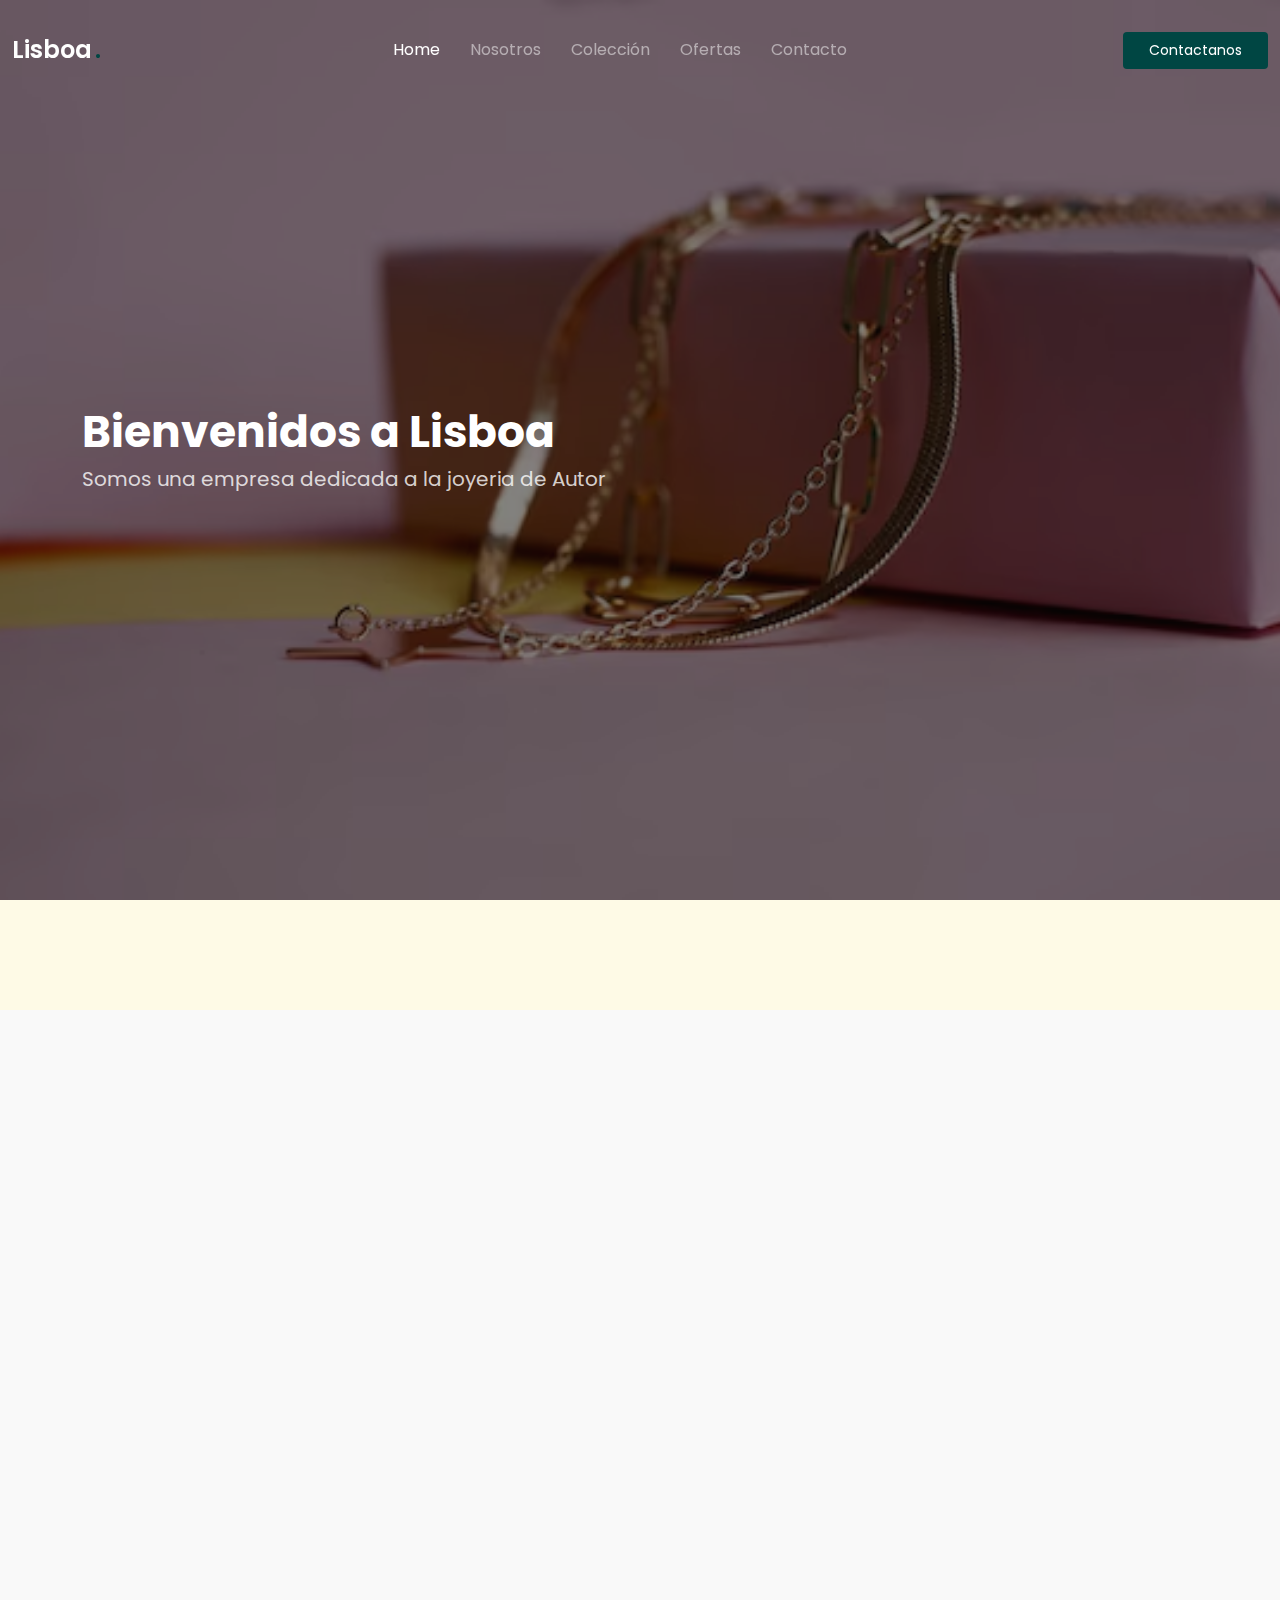
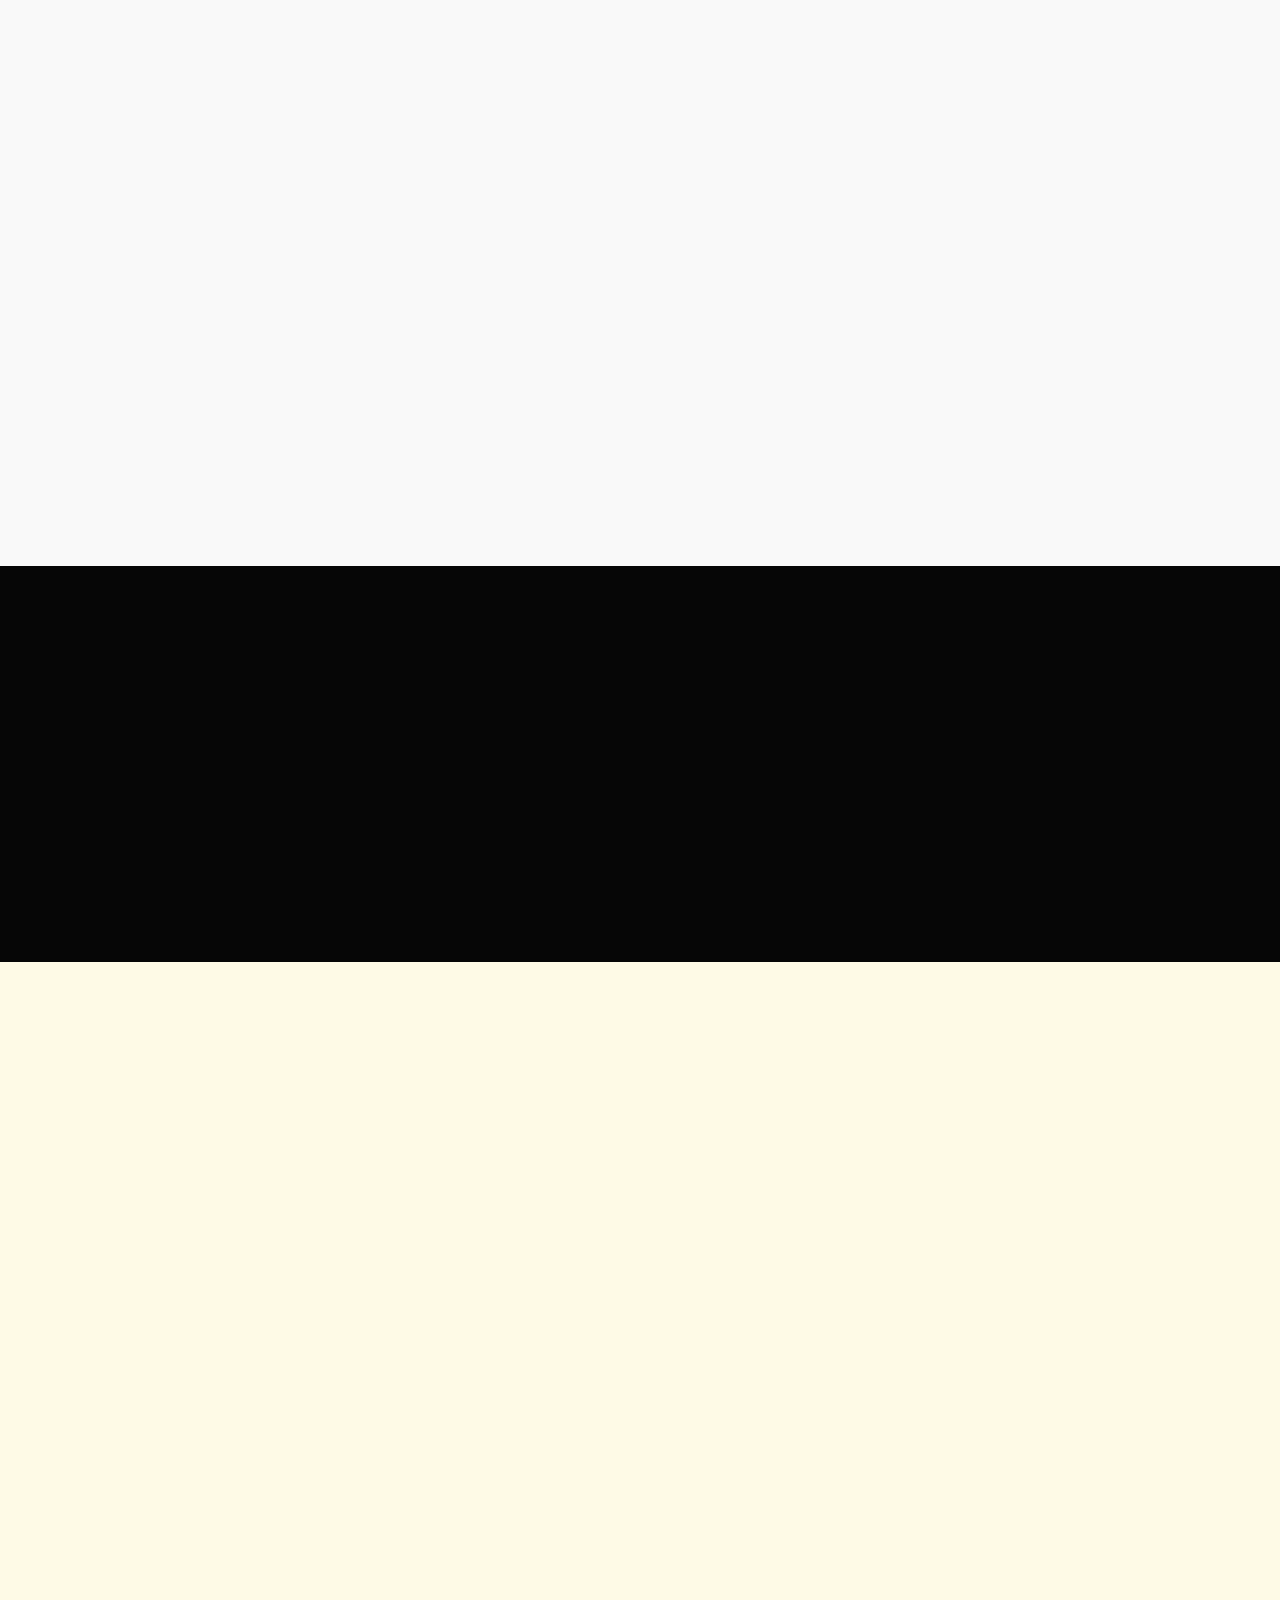
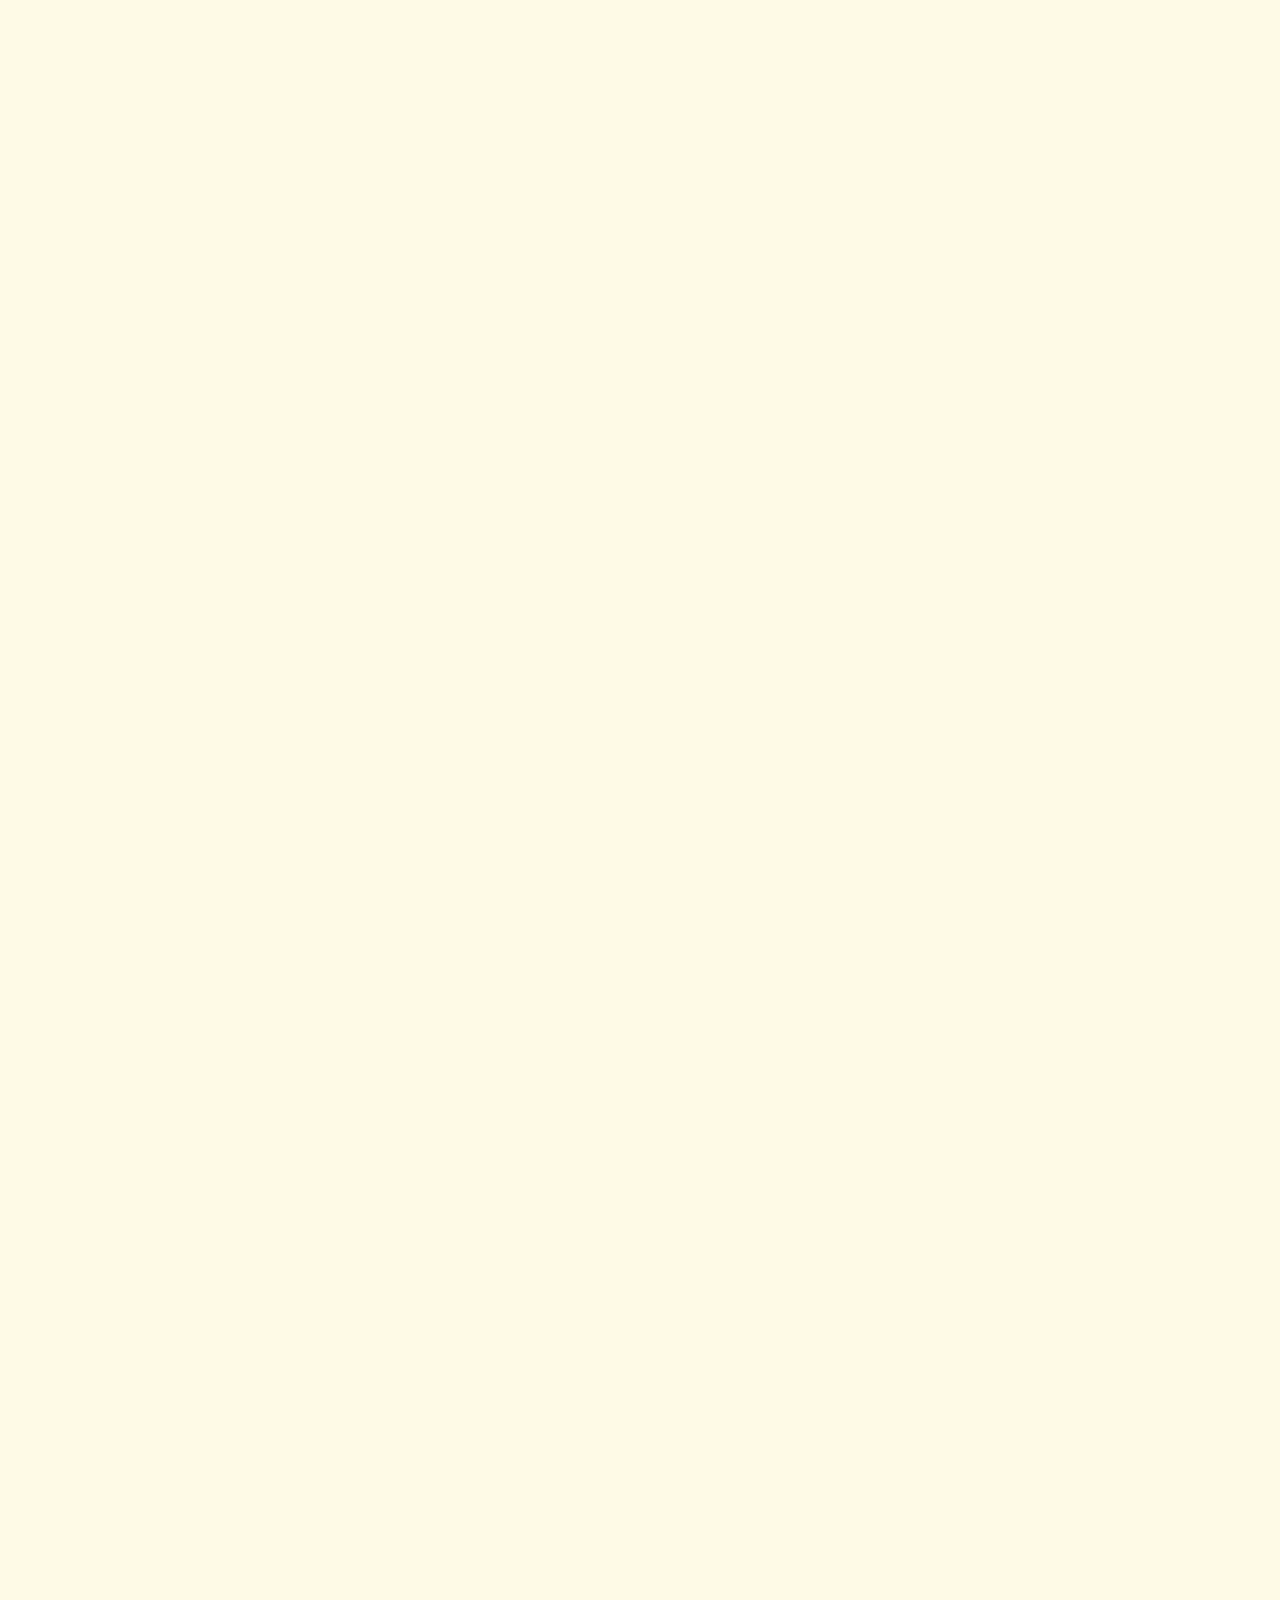
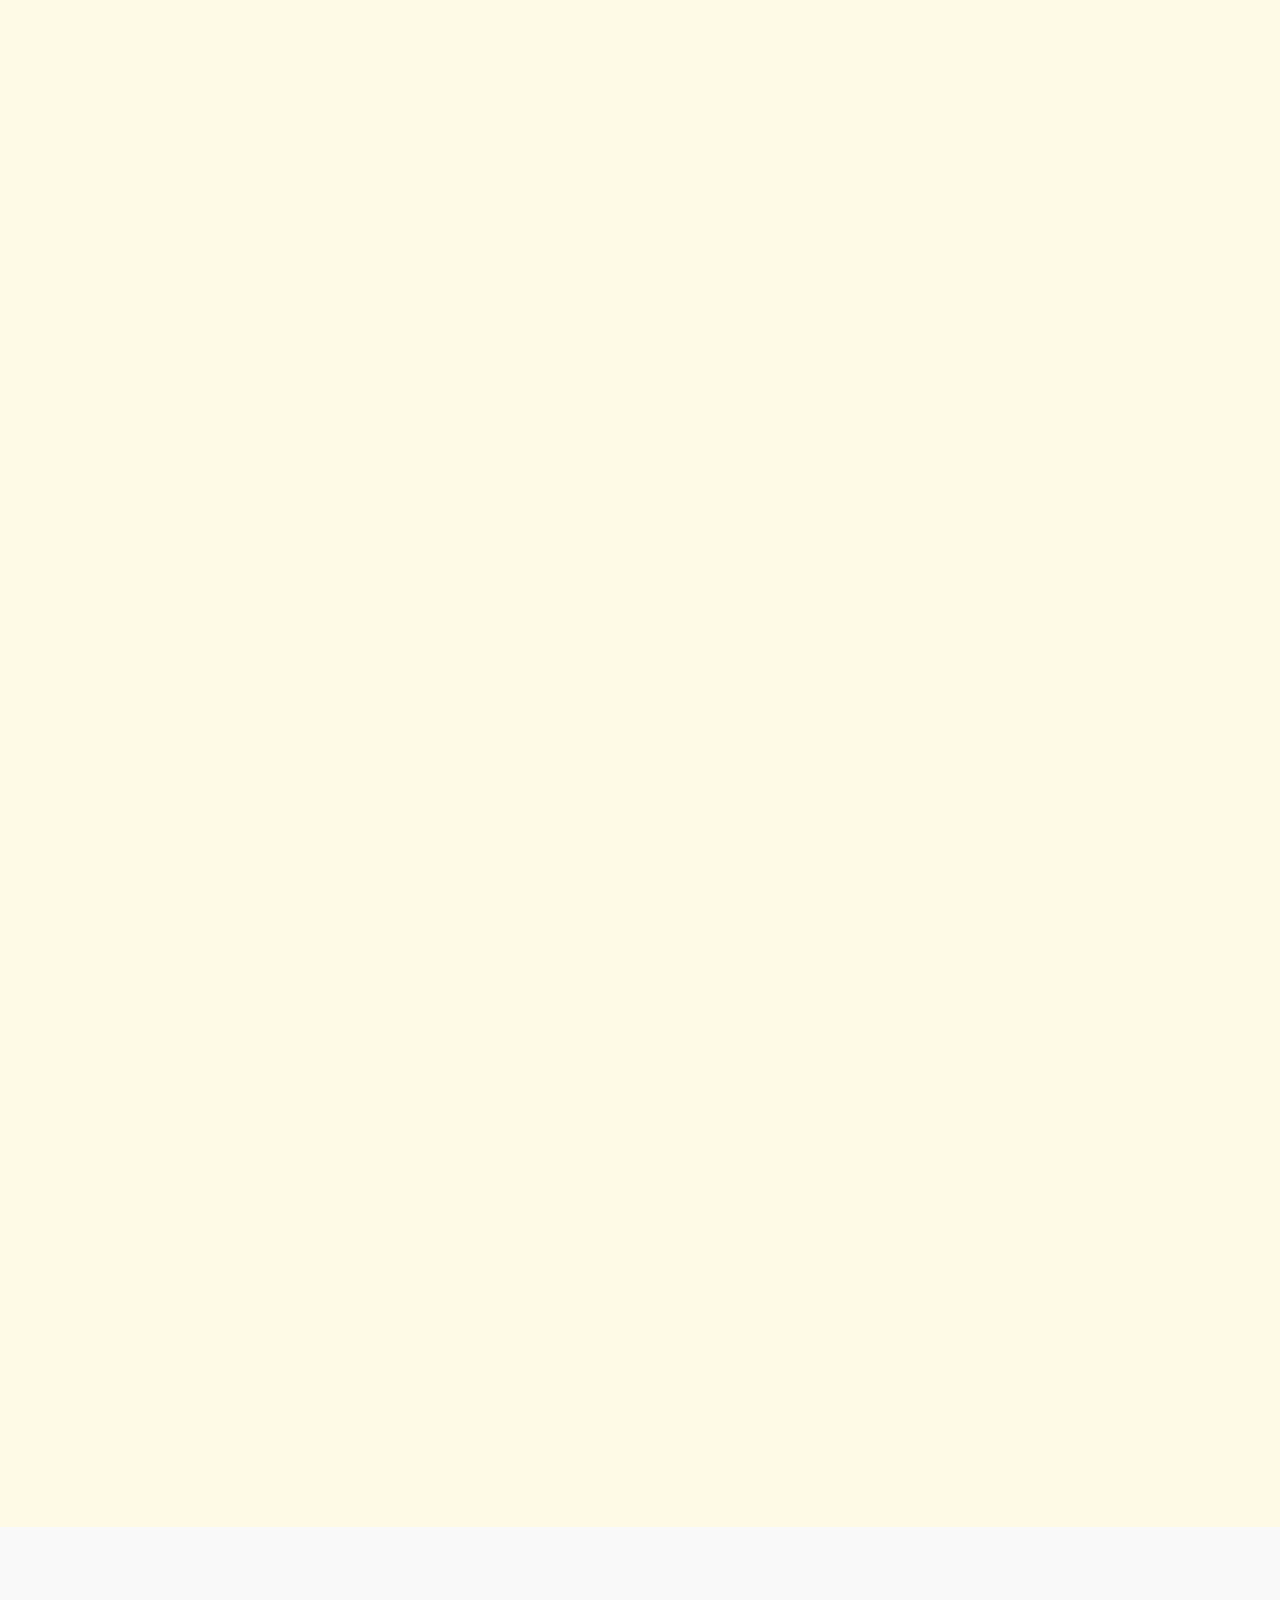
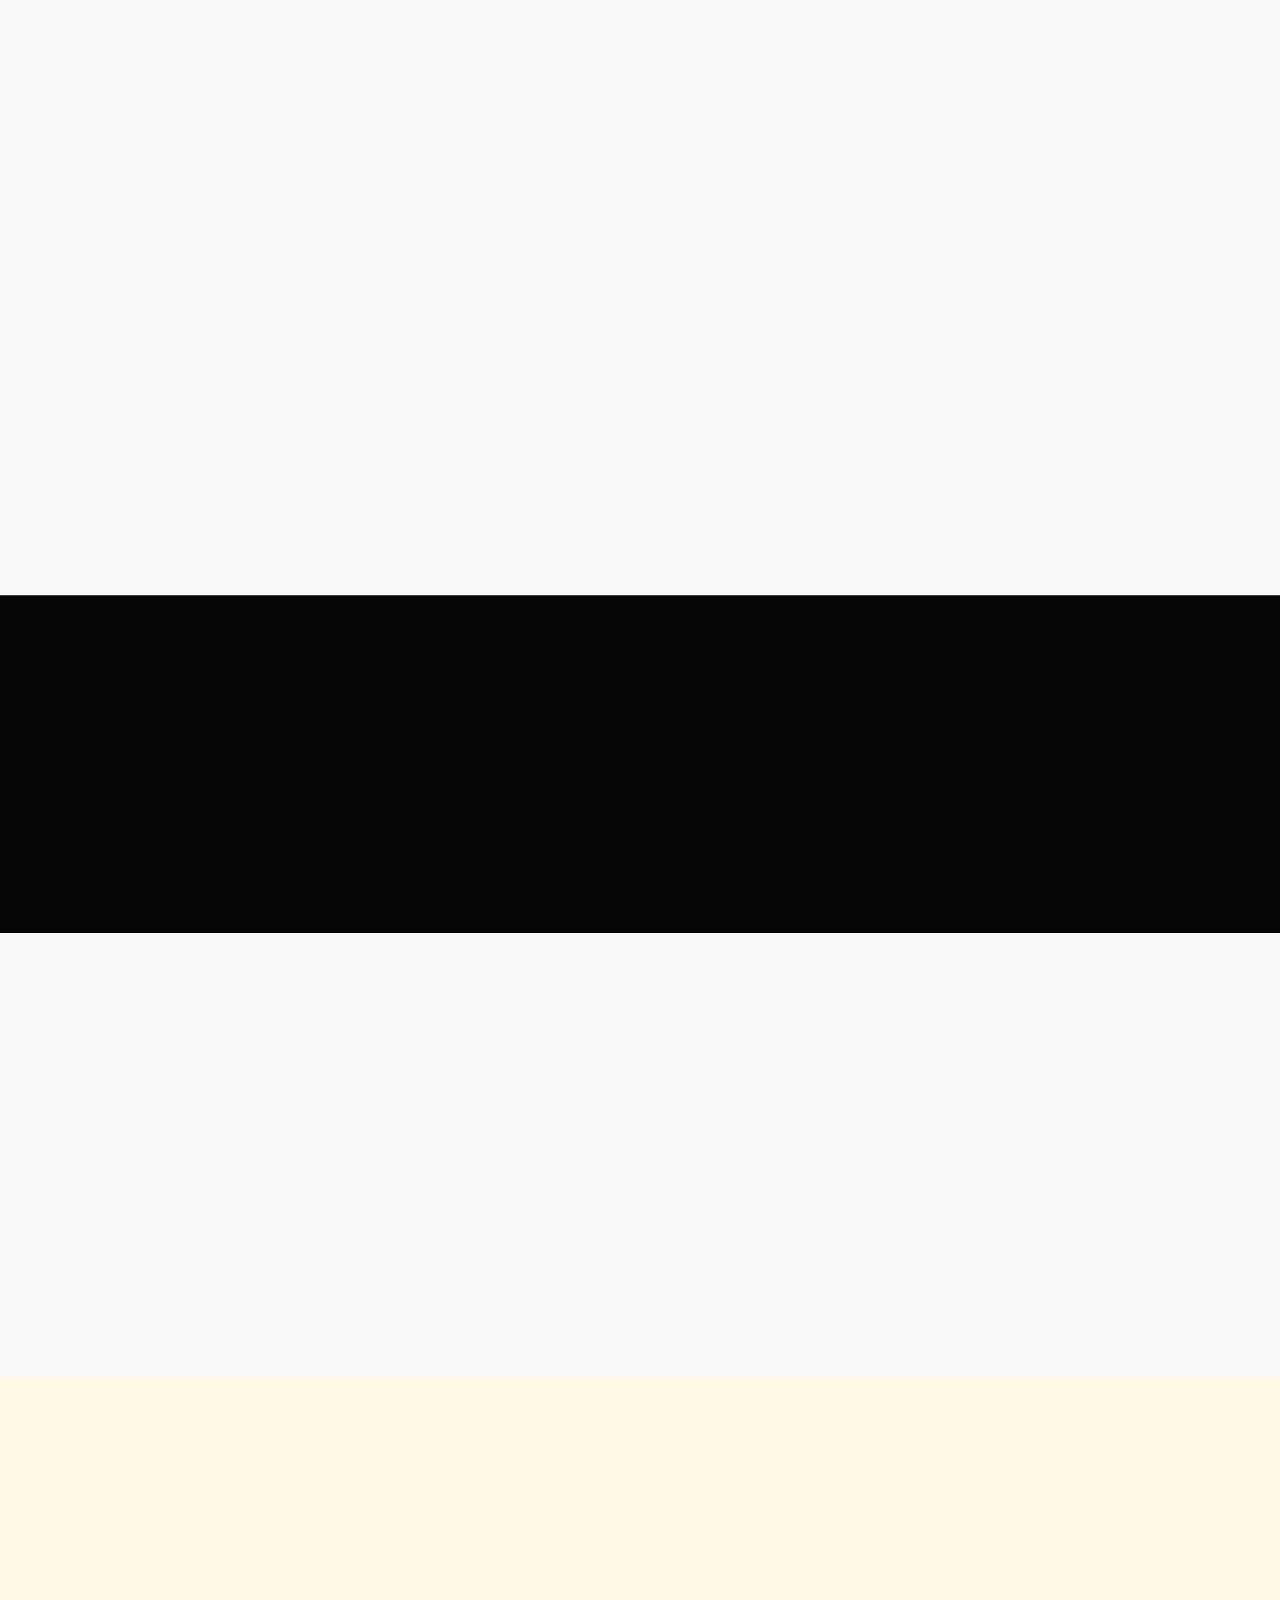
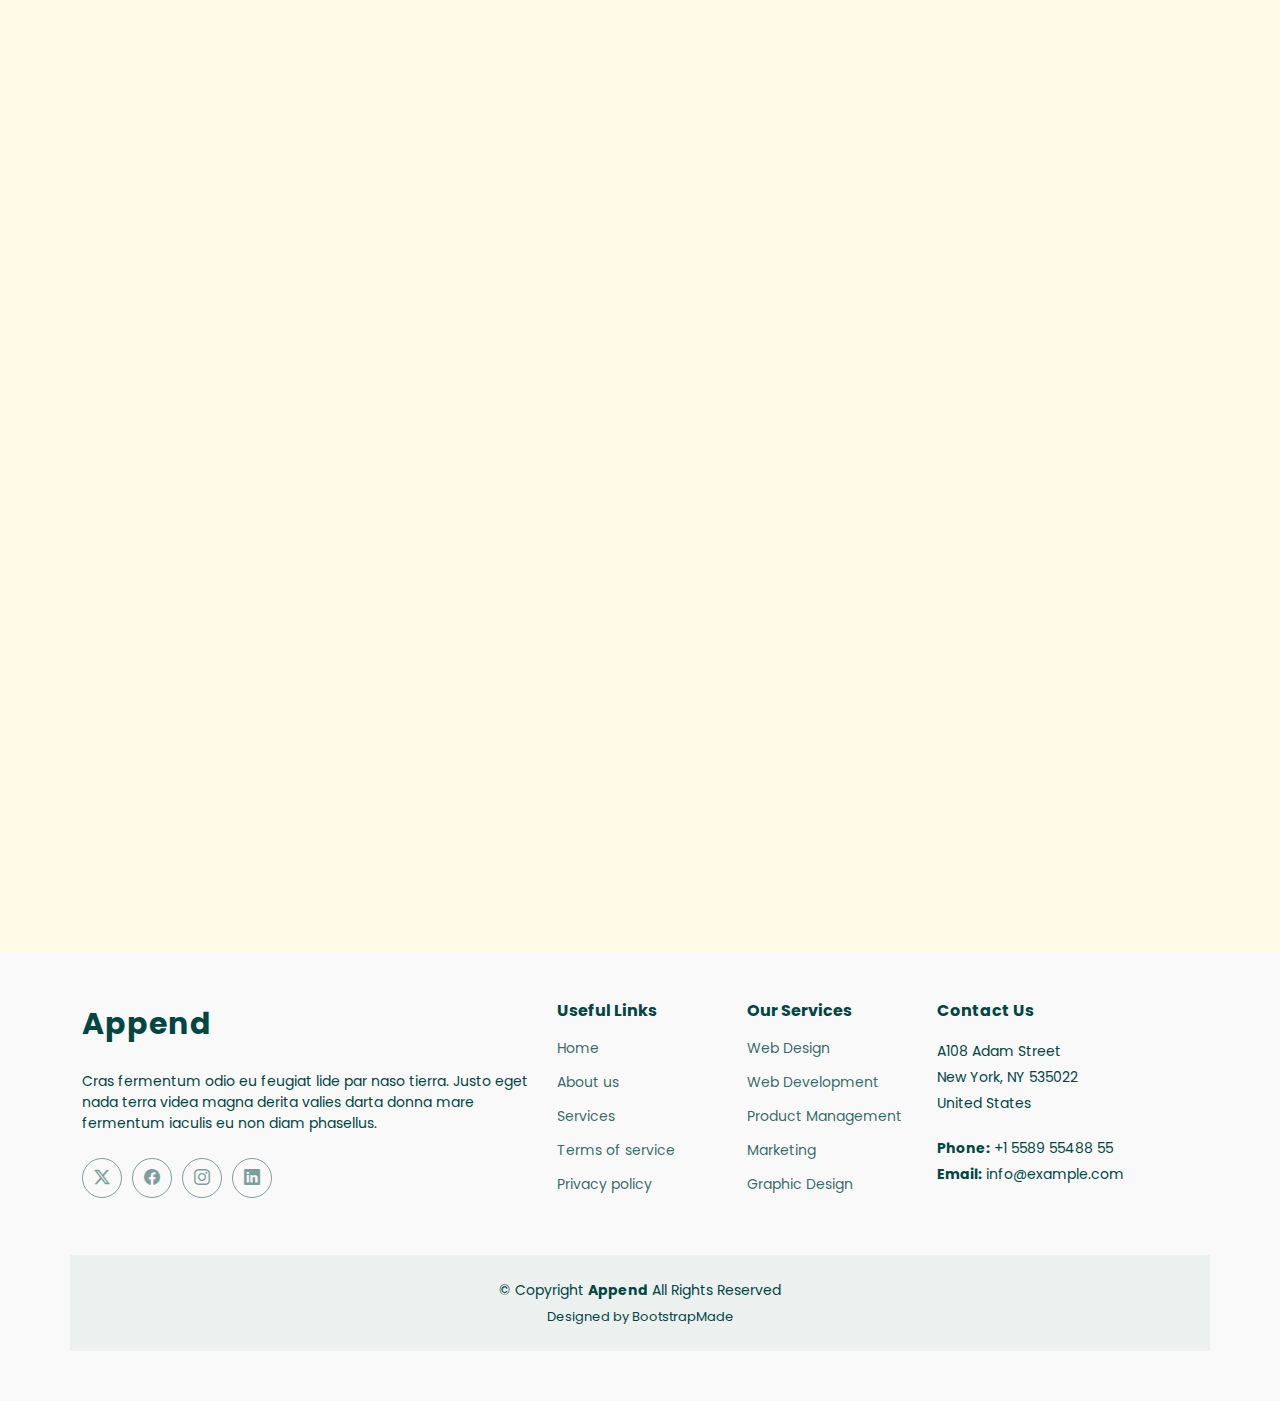
==== index.html @ 283bed20 "Update index.html" ====
<!DOCTYPE html>
<html lang="en">

<head>
  <meta charset="utf-8">
  <meta content="width=device-width, initial-scale=1.0" name="viewport">
  <title>Lisboa</title>
  <meta name="description" content="">
  <meta name="keywords" content="">

  <!-- Favicons -->
  <link href="../assets/img/favicon.png" rel="icon">
  <link href="../assets/img/apple-touch-icon.png" rel="apple-touch-icon">

  <!-- Fonts -->
  <link href="https://fonts.googleapis.com" rel="preconnect">
  <link href="https://fonts.gstatic.com" rel="preconnect" crossorigin>
  <link rel="preconnect" href="https://fonts.googleapis.com">
  <link rel="preconnect" href="https://fonts.gstatic.com" crossorigin>
  <link
    href="https://fonts.googleapis.com/css2?family=Poppins:ital,wght@0,100;0,200;0,300;0,400;0,500;0,600;0,700;0,800;0,900;1,100;1,200;1,300;1,400;1,500;1,600;1,700;1,800;1,900&display=swap"
    rel="stylesheet">
  <!-- Vendor CSS Files -->
  <link href="../assets/vendor/bootstrap/css/bootstrap.min.css" rel="stylesheet">
  <link href="../assets/vendor/bootstrap-icons/bootstrap-icons.css" rel="stylesheet">
  <link href="../assets/vendor/aos/aos.css" rel="stylesheet">
  <link href="../assets/vendor/glightbox/css/glightbox.min.css" rel="stylesheet">
  <link href="../assets/vendor/swiper/swiper-bundle.min.css" rel="stylesheet">

  <!-- Main CSS File -->
  <link href="../assets/css/main.css" rel="stylesheet">

  <!-- =======================================================
  * Template Name: Append
  * Template URL: https://bootstrapmade.com/append-bootstrap-website-template/
  * Updated: Aug 07 2024 with Bootstrap v5.3.3
  * Author: BootstrapMade.com
  * License: https://bootstrapmade.com/license/
  ======================================================== -->
</head>

<body class="index-page">

  <header id="header" class="header d-flex align-items-center fixed-top">
    <div class="container-fluid position-relative d-flex align-items-center justify-content-between">

      <a href="index.html" class="logo d-flex align-items-center me-auto me-xl-0">
        <!-- Uncomment the line below if you also wish to use an image logo -->
        <!-- <img src="assets/img/logo.png" alt=""> -->
        <h1 class="sitename">Lisboa</h1><span>.</span>
      </a>

      <nav id="navmenu" class="navmenu">
        <ul>
          <li><a href="index.html#hero" class="active">Home</a></li>
          <li><a href="index.html#about">Nosotros</a></li>
          <li><a href="index.html#services">Colección</a></li>
          <li><a href="index.html#portfolio">Ofertas</a></li>
          <li><a href="index.html#contact">Contacto</a></li>
        </ul>
        <i class="mobile-nav-toggle d-xl-none bi bi-list"></i>
      </nav>

      <a class="btn-getstarted" href="index.html#about">Contactanos</a>

    </div>
  </header>

  <main class="main">

    <!-- Hero Section -->
    <section id="hero" class="hero section dark-background">

      <img src="../assets/img/hero-bg.jpg" alt="" data-aos="fade-in">

      <div class="container">
        <div class="row">
          <div class="col-lg-10">
            <h2 data-aos="fade-up" data-aos-delay="100">Bienvenidos a Lisboa</h2>
            <p data-aos="fade-up" data-aos-delay="200">Somos una empresa dedicada a la joyeria de Autor</p>
          </div>

        </div>
      </div>

    </section><!-- /Hero Section -->

    <!-- Clients Section -->
    <section id="clients" class="clients section">

      <div class="container" data-aos="fade-up">

        <div class="row gy-4">

          <div class="col-xl-2 col-md-3 col-6 client-logo">
            <img src="assets/img/clients/client-1.png" class="img-fluid" alt="">
          </div><!-- End Client Item -->

          <div class="col-xl-2 col-md-3 col-6 client-logo">
            <img src="assets/img/clients/client-2.png" class="img-fluid" alt="">
          </div><!-- End Client Item -->

          <div class="col-xl-2 col-md-3 col-6 client-logo">
            <img src="assets/img/clients/client-3.png" class="img-fluid" alt="">
          </div><!-- End Client Item -->

          <div class="col-xl-2 col-md-3 col-6 client-logo">
            <img src="assets/img/clients/client-4.png" class="img-fluid" alt="">
          </div><!-- End Client Item -->

          <div class="col-xl-2 col-md-3 col-6 client-logo">
            <img src="assets/img/clients/client-5.png" class="img-fluid" alt="">
          </div><!-- End Client Item -->

          <div class="col-xl-2 col-md-3 col-6 client-logo">
            <img src="assets/img/clients/client-6.png" class="img-fluid" alt="">
          </div><!-- End Client Item -->

        </div>

      </div>

    </section><!-- /Clients Section -->

    <!-- About Section -->
    <section id="about" class="about section light-background">

      <div class="container" data-aos="fade-up" data-aos-delay="100">
        <div class="row align-items-xl-center gy-5">

          <div class="col-xl-5 content">
            <h3>Nosotros</h3>
            <h2>Joyería de Autor</h2>
            <p>Somos una empresa dedicada a realizar joyería de calidad, atendiendo las necesidades de cada cliente.</p>
            <a href="#" class="read-more"><span>Ver más</span><i class="bi bi-arrow-right"></i></a>
          </div>

          <div class="col-xl-7">
            <div class="row gy-4 icon-boxes">

              <div class="col-md-6" data-aos="fade-up" data-aos-delay="200">
                <div class="icon-box">
                  <img class="img-fluid"
                    src="../assets/img/masonry-portfolio/portrait-beaute-jeune-femme_23-2149400959.jpg" alt="">
                  <h3>Aros</h3>
                </div>
              </div> <!-- End Icon Box -->

              <div class="col-md-6" data-aos="fade-up" data-aos-delay="300">
                <div class="icon-box">
                  <img class="img-fluid"
                    src="../assets/img/masonry-portfolio/anneaux-or-elegants-empiles-surface-pierre-naturelle-sous-chaude-lumiere-du-soleil_1056576-1474.avif"
                    alt="">
                  <h3>Anillos</h3>
                </div>
              </div> <!-- End Icon Box -->

              <div class="col-md-6" data-aos="fade-up" data-aos-delay="400">
                <div class="icon-box">
                  <img class="img-fluid" src="../assets/img/masonry-portfolio/presentoir-chaine-or-brillant-elegant_23-2149635291.jpg" alt="">
                  <h3>Collares</h3>
                </div>
              </div> <!-- End Icon Box -->

              <div class="col-md-6" data-aos="fade-up" data-aos-delay="500">
                <div class="icon-box">
                  <img class="img-fluid" src="../assets/img/masonry-portfolio/vue-dessus-arrangement-chaines-plantes-or_23-2149836472.jpg" alt="">
                  <h3>Pulseras</h3>
                </div>
              </div> <!-- End Icon Box -->

            </div>
          </div>

        </div>
      </div>

    </section><!-- /About Section -->

    <!-- Stats Section -->
    <section id="stats" class="stats section dark-background">

      <img src="../assets/img/stats-bg.jpg" alt="" data-aos="fade-in">

      <div class="container position-relative" data-aos="fade-up" data-aos-delay="100">

        <div class="row gy-4">

          <div class="col-lg-3 col-md-6">
            <div class="stats-item text-center w-100 h-100">
              <span data-purecounter-start="0" data-purecounter-end="232" data-purecounter-duration="1"
                class="purecounter"></span>
              <p>Clientes</p>
            </div>
          </div><!-- End Stats Item -->

          <div class="col-lg-3 col-md-6">
            <div class="stats-item text-center w-100 h-100">
              <span data-purecounter-start="0" data-purecounter-end="521" data-purecounter-duration="1"
                class="purecounter"></span>
              <p>Piezas</p>
            </div>
          </div><!-- End Stats Item -->

          <div class="col-lg-3 col-md-6">
            <div class="stats-item text-center w-100 h-100">
              <span data-purecounter-start="0" data-purecounter-end="1453" data-purecounter-duration="1"
                class="purecounter"></span>
              <p>Horas de Atención</p>
            </div>
          </div><!-- End Stats Item -->

          <div class="col-lg-3 col-md-6">
            <div class="stats-item text-center w-100 h-100">
              <span data-purecounter-start="0" data-purecounter-end="32" data-purecounter-duration="1"
                class="purecounter"></span>
              <p>Trabajadores</p>
            </div>
          </div><!-- End Stats Item -->

        </div>

      </div>

    </section><!-- /Stats Section -->

    <!-- Services Section -->
    <section id="services" class="services section">

      <!-- Section Title -->
      <div class="container section-title" data-aos="fade-up">
        <h2>Colección</h2>
        <p>Necessitatibus eius consequatur ex aliquid fuga eum quidem sint consectetur velit</p>
      </div><!-- End Section Title -->

      <div class="container">

        <div class="row gy-4">

          <div class="col-lg-6 " data-aos="fade-up" data-aos-delay="100">
            <div class="service-item d-flex">
              <div class="icon flex-shrink-0"><i class="bi bi-briefcase"></i></div>
              <div>
                <h4 class="title"><a href="services-details.html" class="stretched-link">Lorem Ipsum</a></h4>
                <p class="description">Voluptatum deleniti atque corrupti quos dolores et quas molestias excepturi sint
                  occaecati cupiditate non provident</p>
              </div>
            </div>
          </div>
          <!-- End Service Item -->

          <div class="col-lg-6 " data-aos="fade-up" data-aos-delay="200">
            <div class="service-item d-flex">
              <div class="icon flex-shrink-0"><i class="bi bi-card-checklist"></i></div>
              <div>
                <h4 class="title"><a href="services-details.html" class="stretched-link">Dolor Sitema</a></h4>
                <p class="description">Minim veniam, quis nostrud exercitation ullamco laboris nisi ut aliquip ex ea
                  commodo consequat tarad limino ata</p>
              </div>
            </div>
          </div><!-- End Service Item -->

          <div class="col-lg-6 " data-aos="fade-up" data-aos-delay="300">
            <div class="service-item d-flex">
              <div class="icon flex-shrink-0"><i class="bi bi-bar-chart"></i></div>
              <div>
                <h4 class="title"><a href="services-details.html" class="stretched-link">Sed ut perspiciatis</a></h4>
                <p class="description">Duis aute irure dolor in reprehenderit in voluptate velit esse cillum dolore eu
                  fugiat nulla pariatur</p>
              </div>
            </div>
          </div><!-- End Service Item -->

          <div class="col-lg-6 " data-aos="fade-up" data-aos-delay="400">
            <div class="service-item d-flex">
              <div class="icon flex-shrink-0"><i class="bi bi-binoculars"></i></div>
              <div>
                <h4 class="title"><a href="services-details.html" class="stretched-link">Magni Dolores</a></h4>
                <p class="description">Excepteur sint occaecat cupidatat non proident, sunt in culpa qui officia
                  deserunt mollit anim id est laborum</p>
              </div>
            </div>
          </div><!-- End Service Item -->

          <div class="col-lg-6 " data-aos="fade-up" data-aos-delay="500">
            <div class="service-item d-flex">
              <div class="icon flex-shrink-0"><i class="bi bi-brightness-high"></i></div>
              <div>
                <h4 class="title"><a href="services-details.html" class="stretched-link">Nemo Enim</a></h4>
                <p class="description">At vero eos et accusamus et iusto odio dignissimos ducimus qui blanditiis
                  praesentium voluptatum deleniti atque</p>
              </div>
            </div>
          </div><!-- End Service Item -->

          <div class="col-lg-6 " data-aos="fade-up" data-aos-delay="600">
            <div class="service-item d-flex">
              <div class="icon flex-shrink-0"><i class="bi bi-calendar4-week"></i></div>
              <div>
                <h4 class="title"><a href="services-details.html" class="stretched-link">Eiusmod Tempor</a></h4>
                <p class="description">Et harum quidem rerum facilis est et expedita distinctio. Nam libero tempore, cum
                  soluta nobis est eligendi</p>
              </div>
            </div>
          </div><!-- End Service Item -->

        </div>

      </div>

    </section><!-- /Services Section -->


    <!-- Portfolio Section -->
    <section id="portfolio" class="portfolio section">

      <!-- Section Title -->
      <div class="container section-title" data-aos="fade-up">
        <h2>Ofertas</h2>
        <p>Necessitatibus eius consequatur ex aliquid fuga eum quidem sint consectetur velit</p>
      </div><!-- End Section Title -->

      <div class="container">

        <div class="isotope-layout" data-default-filter="*" data-layout="masonry" data-sort="original-order">

          <ul class="portfolio-filters isotope-filters" data-aos="fade-up" data-aos-delay="100">
            <li data-filter="*" class="filter-active">Ver todo</li>
            <li data-filter=".filter-app">Aros</li>
            <li data-filter=".filter-product">Anillos</li>
            <li data-filter=".filter-branding">Collares</li>
          </ul><!-- End Portfolio Filters -->

          <div class="row gy-4 isotope-container" data-aos="fade-up" data-aos-delay="200">

            <div class="col-lg-4 col-md-6 portfolio-item isotope-item filter-app">
              <img src="../assets/img/masonry-portfolio/masonry-portfolio-1.jpg" class="img-fluid" alt="">
              <div class="portfolio-info">
                <h4>App 1</h4>
                <p>Lorem ipsum, dolor sit</p>
                <a href="../assets/img/masonry-portfolio/masonry-portfolio-1.jpg" title="App 1"
                  data-gallery="portfolio-gallery-app" class="glightbox preview-link"><i class="bi bi-zoom-in"></i></a>
                <a href="portfolio-details.html" title="More Details" class="details-link"><i
                    class="bi bi-link-45deg"></i></a>
              </div>
            </div><!-- End Portfolio Item -->

            <div class="col-lg-4 col-md-6 portfolio-item isotope-item filter-product">
              <img src="../assets/img/masonry-portfolio/masonry-portfolio-2.jpg" class="img-fluid" alt="">
              <div class="portfolio-info">
                <h4>Product 1</h4>
                <p>Lorem ipsum, dolor sit</p>
                <a href="../assets/img/masonry-portfolio/masonry-portfolio-2.jpg" title="Product 1"
                  data-gallery="portfolio-gallery-product" class="glightbox preview-link"><i
                    class="bi bi-zoom-in"></i></a>
                <a href="portfolio-details.html" title="More Details" class="details-link"><i
                    class="bi bi-link-45deg"></i></a>
              </div>
            </div><!-- End Portfolio Item -->

            <div class="col-lg-4 col-md-6 portfolio-item isotope-item filter-branding">
              <img src="../assets/img/masonry-portfolio/masonry-portfolio-3.jpg" class="img-fluid" alt="">
              <div class="portfolio-info">
                <h4>Branding 1</h4>
                <p>Lorem ipsum, dolor sit</p>
                <a href="../assets/img/masonry-portfolio/masonry-portfolio-3.jpg" title="Branding 1"
                  data-gallery="portfolio-gallery-branding" class="glightbox preview-link"><i
                    class="bi bi-zoom-in"></i></a>
                <a href="portfolio-details.html" title="More Details" class="details-link"><i
                    class="bi bi-link-45deg"></i></a>
              </div>
            </div><!-- End Portfolio Item -->

            <div class="col-lg-4 col-md-6 portfolio-item isotope-item filter-app">
              <img src="../assets/img/masonry-portfolio/masonry-portfolio-4.jpg" class="img-fluid" alt="">
              <div class="portfolio-info">
                <h4>App 2</h4>
                <p>Lorem ipsum, dolor sit</p>
                <a href="../assets/img/masonry-portfolio/masonry-portfolio-4.jpg" title="App 2"
                  data-gallery="portfolio-gallery-app" class="glightbox preview-link"><i class="bi bi-zoom-in"></i></a>
                <a href="portfolio-details.html" title="More Details" class="details-link"><i
                    class="bi bi-link-45deg"></i></a>
              </div>
            </div><!-- End Portfolio Item -->

            <div class="col-lg-4 col-md-6 portfolio-item isotope-item filter-product">
              <img src="../assets/img/masonry-portfolio/masonry-portfolio-5.jpg" class="img-fluid" alt="">
              <div class="portfolio-info">
                <h4>Product 2</h4>
                <p>Lorem ipsum, dolor sit</p>
                <a href="../assets/img/masonry-portfolio/masonry-portfolio-5.jpg" title="Product 2"
                  data-gallery="portfolio-gallery-product" class="glightbox preview-link"><i
                    class="bi bi-zoom-in"></i></a>
                <a href="portfolio-details.html" title="More Details" class="details-link"><i
                    class="bi bi-link-45deg"></i></a>
              </div>
            </div><!-- End Portfolio Item -->

            <div class="col-lg-4 col-md-6 portfolio-item isotope-item filter-branding">
              <img src="../assets/img/masonry-portfolio/masonry-portfolio-6.jpg" class="img-fluid" alt="">
              <div class="portfolio-info">
                <h4>Branding 2</h4>
                <p>Lorem ipsum, dolor sit</p>
                <a href="../assets/img/masonry-portfolio/masonry-portfolio-6.jpg" title="Branding 2"
                  data-gallery="portfolio-gallery-branding" class="glightbox preview-link"><i
                    class="bi bi-zoom-in"></i></a>
                <a href="portfolio-details.html" title="More Details" class="details-link"><i
                    class="bi bi-link-45deg"></i></a>
              </div>
            </div><!-- End Portfolio Item -->

            <div class="col-lg-4 col-md-6 portfolio-item isotope-item filter-app">
              <img src="../assets/img/masonry-portfolio/masonry-portfolio-7.jpg" class="img-fluid" alt="">
              <div class="portfolio-info">
                <h4>App 3</h4>
                <p>Lorem ipsum, dolor sit</p>
                <a href="../assets/img/masonry-portfolio/masonry-portfolio-7.jpg" title="App 3"
                  data-gallery="portfolio-gallery-app" class="glightbox preview-link"><i class="bi bi-zoom-in"></i></a>
                <a href="portfolio-details.html" title="More Details" class="details-link"><i
                    class="bi bi-link-45deg"></i></a>
              </div>
            </div><!-- End Portfolio Item -->

            <div class="col-lg-4 col-md-6 portfolio-item isotope-item filter-product">
              <img src="../assets/img/masonry-portfolio/masonry-portfolio-8.jpg" class="img-fluid" alt="">
              <div class="portfolio-info">
                <h4>Product 3</h4>
                <p>Lorem ipsum, dolor sit</p>
                <a href="../assets/img/masonry-portfolio/masonry-portfolio-8.jpg" title="Product 3"
                  data-gallery="portfolio-gallery-product" class="glightbox preview-link"><i
                    class="bi bi-zoom-in"></i></a>
                <a href="portfolio-details.html" title="More Details" class="details-link"><i
                    class="bi bi-link-45deg"></i></a>
              </div>
            </div><!-- End Portfolio Item -->

            <div class="col-lg-4 col-md-6 portfolio-item isotope-item filter-branding">
              <img src="../assets/img/masonry-portfolio/masonry-portfolio-9.jpg" class="img-fluid" alt="">
              <div class="portfolio-info">
                <h4>Branding 3</h4>
                <p>Lorem ipsum, dolor sit</p>
                <a href="../assets/img/masonry-portfolio/masonry-portfolio-9.jpg" title="Branding 2"
                  data-gallery="portfolio-gallery-branding" class="glightbox preview-link"><i
                    class="bi bi-zoom-in"></i></a>
                <a href="portfolio-details.html" title="More Details" class="details-link"><i
                    class="bi bi-link-45deg"></i></a>
              </div>
            </div><!-- End Portfolio Item -->

          </div><!-- End Portfolio Container -->

        </div>

      </div>

    </section><!-- /Portfolio Section -->

    <!-- Pricing Section -->
    <section id="pricing" class="pricing section">

      <!-- Section Title -->
      <div class="container section-title" data-aos="fade-up">
        <h2>Pricing</h2>
        <p>Necessitatibus eius consequatur ex aliquid fuga eum quidem sint consectetur velit</p>
      </div><!-- End Section Title -->

      <div class="container" data-aos="zoom-in" data-aos-delay="100">

        <div class="row g-4">

          <div class="col-lg-4">
            <div class="pricing-item">
              <h3>Free Plan</h3>
              <div class="icon">
                <i class="bi bi-box"></i>
              </div>
              <h4><sup>$</sup>0<span> / month</span></h4>
              <ul>
                <li><i class="bi bi-check"></i> <span>Quam adipiscing vitae proin</span></li>
                <li><i class="bi bi-check"></i> <span>Nec feugiat nisl pretium</span></li>
                <li><i class="bi bi-check"></i> <span>Nulla at volutpat diam uteera</span></li>
                <li class="na"><i class="bi bi-x"></i> <span>Pharetra massa massa ultricies</span></li>
                <li class="na"><i class="bi bi-x"></i> <span>Massa ultricies mi quis hendrerit</span></li>
              </ul>
              <div class="text-center"><a href="#" class="buy-btn">Buy Now</a></div>
            </div>
          </div><!-- End Pricing Item -->

          <div class="col-lg-4">
            <div class="pricing-item featured">
              <h3>Business Plan</h3>
              <div class="icon">
                <i class="bi bi-rocket"></i>
              </div>

              <h4><sup>$</sup>29<span> / month</span></h4>
              <ul>
                <li><i class="bi bi-check"></i> <span>Quam adipiscing vitae proin</span></li>
                <li><i class="bi bi-check"></i> <span>Nec feugiat nisl pretium</span></li>
                <li><i class="bi bi-check"></i> <span>Nulla at volutpat diam uteera</span></li>
                <li><i class="bi bi-check"></i> <span>Pharetra massa massa ultricies</span></li>
                <li><i class="bi bi-check"></i> <span>Massa ultricies mi quis hendrerit</span></li>
              </ul>
              <div class="text-center"><a href="#" class="buy-btn">Buy Now</a></div>
            </div>
          </div><!-- End Pricing Item -->

          <div class="col-lg-4">
            <div class="pricing-item">
              <h3>Developer Plan</h3>
              <div class="icon">
                <i class="bi bi-send"></i>
              </div>
              <h4><sup>$</sup>49<span> / month</span></h4>
              <ul>
                <li><i class="bi bi-check"></i> <span>Quam adipiscing vitae proin</span></li>
                <li><i class="bi bi-check"></i> <span>Nec feugiat nisl pretium</span></li>
                <li><i class="bi bi-check"></i> <span>Nulla at volutpat diam uteera</span></li>
                <li><i class="bi bi-check"></i> <span>Pharetra massa massa ultricies</span></li>
                <li><i class="bi bi-check"></i> <span>Massa ultricies mi quis hendrerit</span></li>
              </ul>
              <div class="text-center"><a href="#" class="buy-btn">Buy Now</a></div>
            </div>
          </div><!-- End Pricing Item -->

        </div>

      </div>

    </section><!-- /Pricing Section -->

    <!-- Faq Section -->
    <section id="faq" class="faq section">

      <div class="container">

        <div class="row gy-4">

          <div class="col-lg-4" data-aos="fade-up" data-aos-delay="100">
            <div class="content px-xl-5">
              <h3><span>Frequently Asked </span><strong>Questions</strong></h3>
              <p>
                Lorem ipsum dolor sit amet, consectetur adipiscing elit, sed do eiusmod tempor incididunt ut labore et
                dolore magna aliqua. Duis aute irure dolor in reprehenderit
              </p>
            </div>
          </div>

          <div class="col-lg-8" data-aos="fade-up" data-aos-delay="200">

            <div class="faq-container">
              <div class="faq-item faq-active">
                <h3><span class="num">1.</span> <span>Non consectetur a erat nam at lectus urna duis?</span></h3>
                <div class="faq-content">
                  <p>Feugiat pretium nibh ipsum consequat. Tempus iaculis urna id volutpat lacus laoreet non curabitur
                    gravida. Venenatis lectus magna fringilla urna porttitor rhoncus dolor purus non.</p>
                </div>
                <i class="faq-toggle bi bi-chevron-right"></i>
              </div><!-- End Faq item-->

              <div class="faq-item">
                <h3><span class="num">2.</span> <span>Feugiat scelerisque varius morbi enim nunc faucibus a
                    pellentesque?</span></h3>
                <div class="faq-content">
                  <p>Dolor sit amet consectetur adipiscing elit pellentesque habitant morbi. Id interdum velit laoreet
                    id donec ultrices. Fringilla phasellus faucibus scelerisque eleifend donec pretium. Est pellentesque
                    elit ullamcorper dignissim. Mauris ultrices eros in cursus turpis massa tincidunt dui.</p>
                </div>
                <i class="faq-toggle bi bi-chevron-right"></i>
              </div><!-- End Faq item-->

              <div class="faq-item">
                <h3><span class="num">3.</span> <span>Dolor sit amet consectetur adipiscing elit pellentesque?</span>
                </h3>
                <div class="faq-content">
                  <p>Eleifend mi in nulla posuere sollicitudin aliquam ultrices sagittis orci. Faucibus pulvinar
                    elementum integer enim. Sem nulla pharetra diam sit amet nisl suscipit. Rutrum tellus pellentesque
                    eu tincidunt. Lectus urna duis convallis convallis tellus. Urna molestie at elementum eu facilisis
                    sed odio morbi quis</p>
                </div>
                <i class="faq-toggle bi bi-chevron-right"></i>
              </div><!-- End Faq item-->

              <div class="faq-item">
                <h3><span class="num">4.</span> <span>Ac odio tempor orci dapibus. Aliquam eleifend mi in nulla?</span>
                </h3>
                <div class="faq-content">
                  <p>Dolor sit amet consectetur adipiscing elit pellentesque habitant morbi. Id interdum velit laoreet
                    id donec ultrices. Fringilla phasellus faucibus scelerisque eleifend donec pretium. Est pellentesque
                    elit ullamcorper dignissim. Mauris ultrices eros in cursus turpis massa tincidunt dui.</p>
                </div>
                <i class="faq-toggle bi bi-chevron-right"></i>
              </div><!-- End Faq item-->

              <div class="faq-item">
                <h3><span class="num">5.</span> <span>Tempus quam pellentesque nec nam aliquam sem et tortor
                    consequat?</span></h3>
                <div class="faq-content">
                  <p>Molestie a iaculis at erat pellentesque adipiscing commodo. Dignissim suspendisse in est ante in.
                    Nunc vel risus commodo viverra maecenas accumsan. Sit amet nisl suscipit adipiscing bibendum est.
                    Purus gravida quis blandit turpis cursus in</p>
                </div>
                <i class="faq-toggle bi bi-chevron-right"></i>
              </div><!-- End Faq item-->

            </div>

          </div>
        </div>

      </div>

    </section><!-- /Faq Section -->

    <!-- Team Section -->
    <section id="team" class="team section light-background">

      <!-- Section Title -->
      <div class="container section-title" data-aos="fade-up">
        <h2>Team</h2>
        <p>Necessitatibus eius consequatur ex aliquid fuga eum quidem sint consectetur velit</p>
      </div><!-- End Section Title -->

      <div class="container">

        <div class="row gy-5">

          <div class="col-lg-4 col-md-6 member" data-aos="fade-up" data-aos-delay="100">
            <div class="member-img">
              <img src="assets/img/team/team-1.jpg" class="img-fluid" alt="">
              <div class="social">
                <a href="#"><i class="bi bi-twitter-x"></i></a>
                <a href="#"><i class="bi bi-facebook"></i></a>
                <a href="#"><i class="bi bi-instagram"></i></a>
                <a href="#"><i class="bi bi-linkedin"></i></a>
              </div>
            </div>
            <div class="member-info text-center">
              <h4>Walter White</h4>
              <span>Chief Executive Officer</span>
              <p>Aliquam iure quaerat voluptatem praesentium possimus unde laudantium vel dolorum distinctio dire flow
              </p>
            </div>
          </div><!-- End Team Member -->

          <div class="col-lg-4 col-md-6 member" data-aos="fade-up" data-aos-delay="200">
            <div class="member-img">
              <img src="assets/img/team/team-2.jpg" class="img-fluid" alt="">
              <div class="social">
                <a href="#"><i class="bi bi-twitter-x"></i></a>
                <a href="#"><i class="bi bi-facebook"></i></a>
                <a href="#"><i class="bi bi-instagram"></i></a>
                <a href="#"><i class="bi bi-linkedin"></i></a>
              </div>
            </div>
            <div class="member-info text-center">
              <h4>Sarah Jhonson</h4>
              <span>Product Manager</span>
              <p>Labore ipsam sit consequatur exercitationem rerum laboriosam laudantium aut quod dolores exercitationem
                ut</p>
            </div>
          </div><!-- End Team Member -->

          <div class="col-lg-4 col-md-6 member" data-aos="fade-up" data-aos-delay="300">
            <div class="member-img">
              <img src="assets/img/team/team-3.jpg" class="img-fluid" alt="">
              <div class="social">
                <a href="#"><i class="bi bi-twitter-x"></i></a>
                <a href="#"><i class="bi bi-facebook"></i></a>
                <a href="#"><i class="bi bi-instagram"></i></a>
                <a href="#"><i class="bi bi-linkedin"></i></a>
              </div>
            </div>
            <div class="member-info text-center">
              <h4>William Anderson</h4>
              <span>CTO</span>
              <p>Illum minima ea autem doloremque ipsum quidem quas aspernatur modi ut praesentium vel tque sed facilis
                at qui</p>
            </div>
          </div><!-- End Team Member -->

          <div class="col-lg-4 col-md-6 member" data-aos="fade-up" data-aos-delay="400">
            <div class="member-img">
              <img src="assets/img/team/team-4.jpg" class="img-fluid" alt="">
              <div class="social">
                <a href="#"><i class="bi bi-twitter-x"></i></a>
                <a href="#"><i class="bi bi-facebook"></i></a>
                <a href="#"><i class="bi bi-instagram"></i></a>
                <a href="#"><i class="bi bi-linkedin"></i></a>
              </div>
            </div>
            <div class="member-info text-center">
              <h4>Amanda Jepson</h4>
              <span>Accountant</span>
              <p>Magni voluptatem accusamus assumenda cum nisi aut qui dolorem voluptate sed et veniam quasi quam
                consectetur</p>
            </div>
          </div><!-- End Team Member -->

          <div class="col-lg-4 col-md-6 member" data-aos="fade-up" data-aos-delay="500">
            <div class="member-img">
              <img src="assets/img/team/team-5.jpg" class="img-fluid" alt="">
              <div class="social">
                <a href="#"><i class="bi bi-twitter-x"></i></a>
                <a href="#"><i class="bi bi-facebook"></i></a>
                <a href="#"><i class="bi bi-instagram"></i></a>
                <a href="#"><i class="bi bi-linkedin"></i></a>
              </div>
            </div>
            <div class="member-info text-center">
              <h4>Brian Doe</h4>
              <span>Marketing</span>
              <p>Qui consequuntur quos accusamus magnam quo est molestiae eius laboriosam sunt doloribus quia impedit
                laborum velit</p>
            </div>
          </div><!-- End Team Member -->

          <div class="col-lg-4 col-md-6 member" data-aos="fade-up" data-aos-delay="600">
            <div class="member-img">
              <img src="assets/img/team/team-6.jpg" class="img-fluid" alt="">
              <div class="social">
                <a href="#"><i class="bi bi-twitter-x"></i></a>
                <a href="#"><i class="bi bi-facebook"></i></a>
                <a href="#"><i class="bi bi-instagram"></i></a>
                <a href="#"><i class="bi bi-linkedin"></i></a>
              </div>
            </div>
            <div class="member-info text-center">
              <h4>Josepha Palas</h4>
              <span>Operation</span>
              <p>Sint sint eveniet explicabo amet consequatur nesciunt error enim rerum earum et omnis fugit eligendi
                cupiditate vel</p>
            </div>
          </div><!-- End Team Member -->

        </div>

      </div>

    </section><!-- /Team Section -->

    <!-- Call To Action Section -->
    <section id="call-to-action" class="call-to-action section dark-background">

      <img src="assets/img/cta-bg.jpg" alt="">

      <div class="container">
        <div class="row justify-content-center" data-aos="zoom-in" data-aos-delay="100">
          <div class="col-xl-10">
            <div class="text-center">
              <h3>Call To Action</h3>
              <p>Duis aute irure dolor in reprehenderit in voluptate velit esse cillum dolore eu fugiat nulla pariatur.
                Excepteur sint occaecat cupidatat non proident, sunt in culpa qui officia deserunt mollit anim id est
                laborum.</p>
              <a class="cta-btn" href="#">Call To Action</a>
            </div>
          </div>
        </div>
      </div>

    </section><!-- /Call To Action Section -->

    <!-- Testimonials Section -->
    <section id="testimonials" class="testimonials section light-background">

      <div class="container">

        <div class="row align-items-center">

          <div class="col-lg-5 info" data-aos="fade-up" data-aos-delay="100">
            <h3>Testimonials</h3>
            <p>
              Ullamco laboris nisi ut aliquip ex ea commodo consequat. Duis aute irure dolor in reprehenderit in
              voluptate
              velit esse cillum dolore eu fugiat nulla pariatur. Excepteur sint occaecat cupidatat non proident.
            </p>
          </div>

          <div class="col-lg-7" data-aos="fade-up" data-aos-delay="200">

            <div class="swiper init-swiper">
              <script type="application/json" class="swiper-config">
                {
                  "loop": true,
                  "speed": 600,
                  "autoplay": {
                    "delay": 5000
                  },
                  "slidesPerView": "auto",
                  "pagination": {
                    "el": ".swiper-pagination",
                    "type": "bullets",
                    "clickable": true
                  }
                }
              </script>
              <div class="swiper-wrapper">

                <div class="swiper-slide">
                  <div class="testimonial-item">
                    <div class="d-flex">
                      <img src="assets/img/testimonials/testimonials-1.jpg" class="testimonial-img flex-shrink-0"
                        alt="">
                      <div>
                        <h3>Saul Goodman</h3>
                        <h4>Ceo &amp; Founder</h4>
                        <div class="stars">
                          <i class="bi bi-star-fill"></i><i class="bi bi-star-fill"></i><i
                            class="bi bi-star-fill"></i><i class="bi bi-star-fill"></i><i class="bi bi-star-fill"></i>
                        </div>
                      </div>
                    </div>
                    <p>
                      <i class="bi bi-quote quote-icon-left"></i>
                      <span>Proin iaculis purus consequat sem cure digni ssim donec porttitora entum suscipit rhoncus.
                        Accusantium quam, ultricies eget id, aliquam eget nibh et. Maecen aliquam, risus at
                        semper.</span>
                      <i class="bi bi-quote quote-icon-right"></i>
                    </p>
                  </div>
                </div><!-- End testimonial item -->

                <div class="swiper-slide">
                  <div class="testimonial-item">
                    <div class="d-flex">
                      <img src="assets/img/testimonials/testimonials-2.jpg" class="testimonial-img flex-shrink-0"
                        alt="">
                      <div>
                        <h3>Sara Wilsson</h3>
                        <h4>Designer</h4>
                        <div class="stars">
                          <i class="bi bi-star-fill"></i><i class="bi bi-star-fill"></i><i
                            class="bi bi-star-fill"></i><i class="bi bi-star-fill"></i><i class="bi bi-star-fill"></i>
                        </div>
                      </div>
                    </div>
                    <p>
                      <i class="bi bi-quote quote-icon-left"></i>
                      <span>Export tempor illum tamen malis malis eram quae irure esse labore quem cillum quid cillum
                        eram malis quorum velit fore eram velit sunt aliqua noster fugiat irure amet legam anim
                        culpa.</span>
                      <i class="bi bi-quote quote-icon-right"></i>
                    </p>
                  </div>
                </div><!-- End testimonial item -->

                <div class="swiper-slide">
                  <div class="testimonial-item">
                    <div class="d-flex">
                      <img src="assets/img/testimonials/testimonials-3.jpg" class="testimonial-img flex-shrink-0"
                        alt="">
                      <div>
                        <h3>Jena Karlis</h3>
                        <h4>Store Owner</h4>
                        <div class="stars">
                          <i class="bi bi-star-fill"></i><i class="bi bi-star-fill"></i><i
                            class="bi bi-star-fill"></i><i class="bi bi-star-fill"></i><i class="bi bi-star-fill"></i>
                        </div>
                      </div>
                    </div>
                    <p>
                      <i class="bi bi-quote quote-icon-left"></i>
                      <span>Enim nisi quem export duis labore cillum quae magna enim sint quorum nulla quem veniam duis
                        minim tempor labore quem eram duis noster aute amet eram fore quis sint minim.</span>
                      <i class="bi bi-quote quote-icon-right"></i>
                    </p>
                  </div>
                </div><!-- End testimonial item -->

                <div class="swiper-slide">
                  <div class="testimonial-item">
                    <div class="d-flex">
                      <img src="assets/img/testimonials/testimonials-4.jpg" class="testimonial-img flex-shrink-0"
                        alt="">
                      <div>
                        <h3>Matt Brandon</h3>
                        <h4>Freelancer</h4>
                        <div class="stars">
                          <i class="bi bi-star-fill"></i><i class="bi bi-star-fill"></i><i
                            class="bi bi-star-fill"></i><i class="bi bi-star-fill"></i><i class="bi bi-star-fill"></i>
                        </div>
                      </div>
                    </div>
                    <p>
                      <i class="bi bi-quote quote-icon-left"></i>
                      <span>Fugiat enim eram quae cillum dolore dolor amet nulla culpa multos export minim fugiat minim
                        velit minim dolor enim duis veniam ipsum anim magna sunt elit fore quem dolore labore illum
                        veniam.</span>
                      <i class="bi bi-quote quote-icon-right"></i>
                    </p>
                  </div>
                </div><!-- End testimonial item -->

                <div class="swiper-slide">
                  <div class="testimonial-item">
                    <div class="d-flex">
                      <img src="assets/img/testimonials/testimonials-5.jpg" class="testimonial-img flex-shrink-0"
                        alt="">
                      <div>
                        <h3>John Larson</h3>
                        <h4>Entrepreneur</h4>
                        <div class="stars">
                          <i class="bi bi-star-fill"></i><i class="bi bi-star-fill"></i><i
                            class="bi bi-star-fill"></i><i class="bi bi-star-fill"></i><i class="bi bi-star-fill"></i>
                        </div>
                      </div>
                    </div>
                    <p>
                      <i class="bi bi-quote quote-icon-left"></i>
                      <span>Quis quorum aliqua sint quem legam fore sunt eram irure aliqua veniam tempor noster veniam
                        enim culpa labore duis sunt culpa nulla illum cillum fugiat legam esse veniam culpa fore nisi
                        cillum quid.</span>
                      <i class="bi bi-quote quote-icon-right"></i>
                    </p>
                  </div>
                </div><!-- End testimonial item -->

              </div>
              <div class="swiper-pagination"></div>
            </div>

          </div>

        </div>

      </div>

    </section><!-- /Testimonials Section -->

    <!-- Recent Posts Section -->
    <section id="recent-posts" class="recent-posts section">

      <!-- Section Title -->
      <div class="container section-title" data-aos="fade-up">
        <h2>Recent Posts</h2>
        <p>Necessitatibus eius consequatur ex aliquid fuga eum quidem sint consectetur velit</p>
      </div><!-- End Section Title -->

      <div class="container">

        <div class="row gy-4">

          <div class="col-xl-4 col-md-6" data-aos="fade-up" data-aos-delay="100">
            <article>

              <div class="post-img">
                <img src="assets/img/blog/blog-1.jpg" alt="" class="img-fluid">
              </div>

              <p class="post-category">Politics</p>

              <h2 class="title">
                <a href="blog-details.html">Dolorum optio tempore voluptas dignissimos</a>
              </h2>

              <div class="d-flex align-items-center">
                <img src="assets/img/blog/blog-author.jpg" alt="" class="img-fluid post-author-img flex-shrink-0">
                <div class="post-meta">
                  <p class="post-author">Maria Doe</p>
                  <p class="post-date">
                    <time datetime="2022-01-01">Jan 1, 2022</time>
                  </p>
                </div>
              </div>

            </article>
          </div><!-- End post list item -->

          <div class="col-xl-4 col-md-6" data-aos="fade-up" data-aos-delay="200">
            <article>

              <div class="post-img">
                <img src="assets/img/blog/blog-2.jpg" alt="" class="img-fluid">
              </div>

              <p class="post-category">Sports</p>

              <h2 class="title">
                <a href="blog-details.html">Nisi magni odit consequatur autem nulla dolorem</a>
              </h2>

              <div class="d-flex align-items-center">
                <img src="assets/img/blog/blog-author-2.jpg" alt="" class="img-fluid post-author-img flex-shrink-0">
                <div class="post-meta">
                  <p class="post-author">Allisa Mayer</p>
                  <p class="post-date">
                    <time datetime="2022-01-01">Jun 5, 2022</time>
                  </p>
                </div>
              </div>

            </article>
          </div><!-- End post list item -->

          <div class="col-xl-4 col-md-6" data-aos="fade-up" data-aos-delay="300">
            <article>

              <div class="post-img">
                <img src="assets/img/blog/blog-3.jpg" alt="" class="img-fluid">
              </div>

              <p class="post-category">Entertainment</p>

              <h2 class="title">
                <a href="blog-details.html">Possimus soluta ut id suscipit ea ut in quo quia et soluta</a>
              </h2>

              <div class="d-flex align-items-center">
                <img src="assets/img/blog/blog-author-3.jpg" alt="" class="img-fluid post-author-img flex-shrink-0">
                <div class="post-meta">
                  <p class="post-author">Mark Dower</p>
                  <p class="post-date">
                    <time datetime="2022-01-01">Jun 22, 2022</time>
                  </p>
                </div>
              </div>

            </article>
          </div><!-- End post list item -->

        </div><!-- End recent posts list -->

      </div>

    </section><!-- /Recent Posts Section -->

    <!-- Contact Section -->
    <section id="contact" class="contact section">

      <!-- Section Title -->
      <div class="container section-title" data-aos="fade-up">
        <h2>Contact</h2>
        <p>Necessitatibus eius consequatur ex aliquid fuga eum quidem sint consectetur velit</p>
      </div><!-- End Section Title -->

      <div class="container" data-aos="fade-up" data-aos-delay="100">

        <div class="row gy-4">

          <div class="col-lg-6">

            <div class="row gy-4">
              <div class="col-md-6">
                <div class="info-item" data-aos="fade" data-aos-delay="200">
                  <i class="bi bi-geo-alt"></i>
                  <h3>Address</h3>
                  <p>A108 Adam Street</p>
                  <p>New York, NY 535022</p>
                </div>
              </div><!-- End Info Item -->

              <div class="col-md-6">
                <div class="info-item" data-aos="fade" data-aos-delay="300">
                  <i class="bi bi-telephone"></i>
                  <h3>Call Us</h3>
                  <p>+1 5589 55488 55</p>
                  <p>+1 6678 254445 41</p>
                </div>
              </div><!-- End Info Item -->

              <div class="col-md-6">
                <div class="info-item" data-aos="fade" data-aos-delay="400">
                  <i class="bi bi-envelope"></i>
                  <h3>Email Us</h3>
                  <p>info@example.com</p>
                  <p>contact@example.com</p>
                </div>
              </div><!-- End Info Item -->

              <div class="col-md-6">
                <div class="info-item" data-aos="fade" data-aos-delay="500">
                  <i class="bi bi-clock"></i>
                  <h3>Open Hours</h3>
                  <p>Monday - Friday</p>
                  <p>9:00AM - 05:00PM</p>
                </div>
              </div><!-- End Info Item -->

            </div>

          </div>

          <div class="col-lg-6">
            <form action="forms/contact.php" method="post" class="php-email-form" data-aos="fade-up"
              data-aos-delay="200">
              <div class="row gy-4">

                <div class="col-md-6">
                  <input type="text" name="name" class="form-control" placeholder="Your Name" required="">
                </div>

                <div class="col-md-6 ">
                  <input type="email" class="form-control" name="email" placeholder="Your Email" required="">
                </div>

                <div class="col-12">
                  <input type="text" class="form-control" name="subject" placeholder="Subject" required="">
                </div>

                <div class="col-12">
                  <textarea class="form-control" name="message" rows="6" placeholder="Message" required=""></textarea>
                </div>

                <div class="col-12 text-center">
                  <div class="loading">Loading</div>
                  <div class="error-message"></div>
                  <div class="sent-message">Your message has been sent. Thank you!</div>

                  <button type="submit">Send Message</button>
                </div>

              </div>
            </form>
          </div><!-- End Contact Form -->

        </div>

      </div>

    </section><!-- /Contact Section -->

  </main>

  <footer id="footer" class="footer position-relative light-background">

    <div class="container footer-top">
      <div class="row gy-4">
        <div class="col-lg-5 col-md-12 footer-about">
          <a href="index.html" class="logo d-flex align-items-center">
            <span class="sitename">Append</span>
          </a>
          <p>Cras fermentum odio eu feugiat lide par naso tierra. Justo eget nada terra videa magna derita valies darta
            donna mare fermentum iaculis eu non diam phasellus.</p>
          <div class="social-links d-flex mt-4">
            <a href=""><i class="bi bi-twitter-x"></i></a>
            <a href=""><i class="bi bi-facebook"></i></a>
            <a href=""><i class="bi bi-instagram"></i></a>
            <a href=""><i class="bi bi-linkedin"></i></a>
          </div>
        </div>

        <div class="col-lg-2 col-6 footer-links">
          <h4>Useful Links</h4>
          <ul>
            <li><a href="#">Home</a></li>
            <li><a href="#">About us</a></li>
            <li><a href="#">Services</a></li>
            <li><a href="#">Terms of service</a></li>
            <li><a href="#">Privacy policy</a></li>
          </ul>
        </div>

        <div class="col-lg-2 col-6 footer-links">
          <h4>Our Services</h4>
          <ul>
            <li><a href="#">Web Design</a></li>
            <li><a href="#">Web Development</a></li>
            <li><a href="#">Product Management</a></li>
            <li><a href="#">Marketing</a></li>
            <li><a href="#">Graphic Design</a></li>
          </ul>
        </div>

        <div class="col-lg-3 col-md-12 footer-contact text-center text-md-start">
          <h4>Contact Us</h4>
          <p>A108 Adam Street</p>
          <p>New York, NY 535022</p>
          <p>United States</p>
          <p class="mt-4"><strong>Phone:</strong> <span>+1 5589 55488 55</span></p>
          <p><strong>Email:</strong> <span>info@example.com</span></p>
        </div>

      </div>
    </div>

    <div class="container copyright text-center mt-4">
      <p>© <span>Copyright</span> <strong class="sitename">Append</strong> <span>All Rights Reserved</span></p>
      <div class="credits">
        <!-- All the links in the footer should remain intact. -->
        <!-- You can delete the links only if you've purchased the pro version. -->
        <!-- Licensing information: https://bootstrapmade.com/license/ -->
        <!-- Purchase the pro version with working PHP/AJAX contact form: [buy-url] -->
        Designed by <a href="https://bootstrapmade.com/">BootstrapMade</a>
      </div>
    </div>

  </footer>

  <!-- Scroll Top -->
  <a href="#" id="scroll-top" class="scroll-top d-flex align-items-center justify-content-center"><i
      class="bi bi-arrow-up-short"></i></a>

  <!-- Preloader -->
  <div id="preloader"></div>

  <!-- Vendor JS Files -->
  <script src="../assets/vendor/bootstrap/js/bootstrap.bundle.min.js"></script>
  <script src="../assets/vendor/php-email-form/validate.js"></script>
  <script src="../assets/vendor/aos/aos.js"></script>
  <script src="../assets/vendor/glightbox/js/glightbox.min.js"></script>
  <script src="../assets/vendor/purecounter/purecounter_vanilla.js"></script>
  <script src="../assets/vendor/imagesloaded/imagesloaded.pkgd.min.js"></script>
  <script src="../assets/vendor/isotope-layout/isotope.pkgd.min.js"></script>
  <script src="../assets/vendor/swiper/swiper-bundle.min.js"></script>

  <!-- Main JS File -->
  <script src="../assets/js/main.js"></script>

</body>

</html>
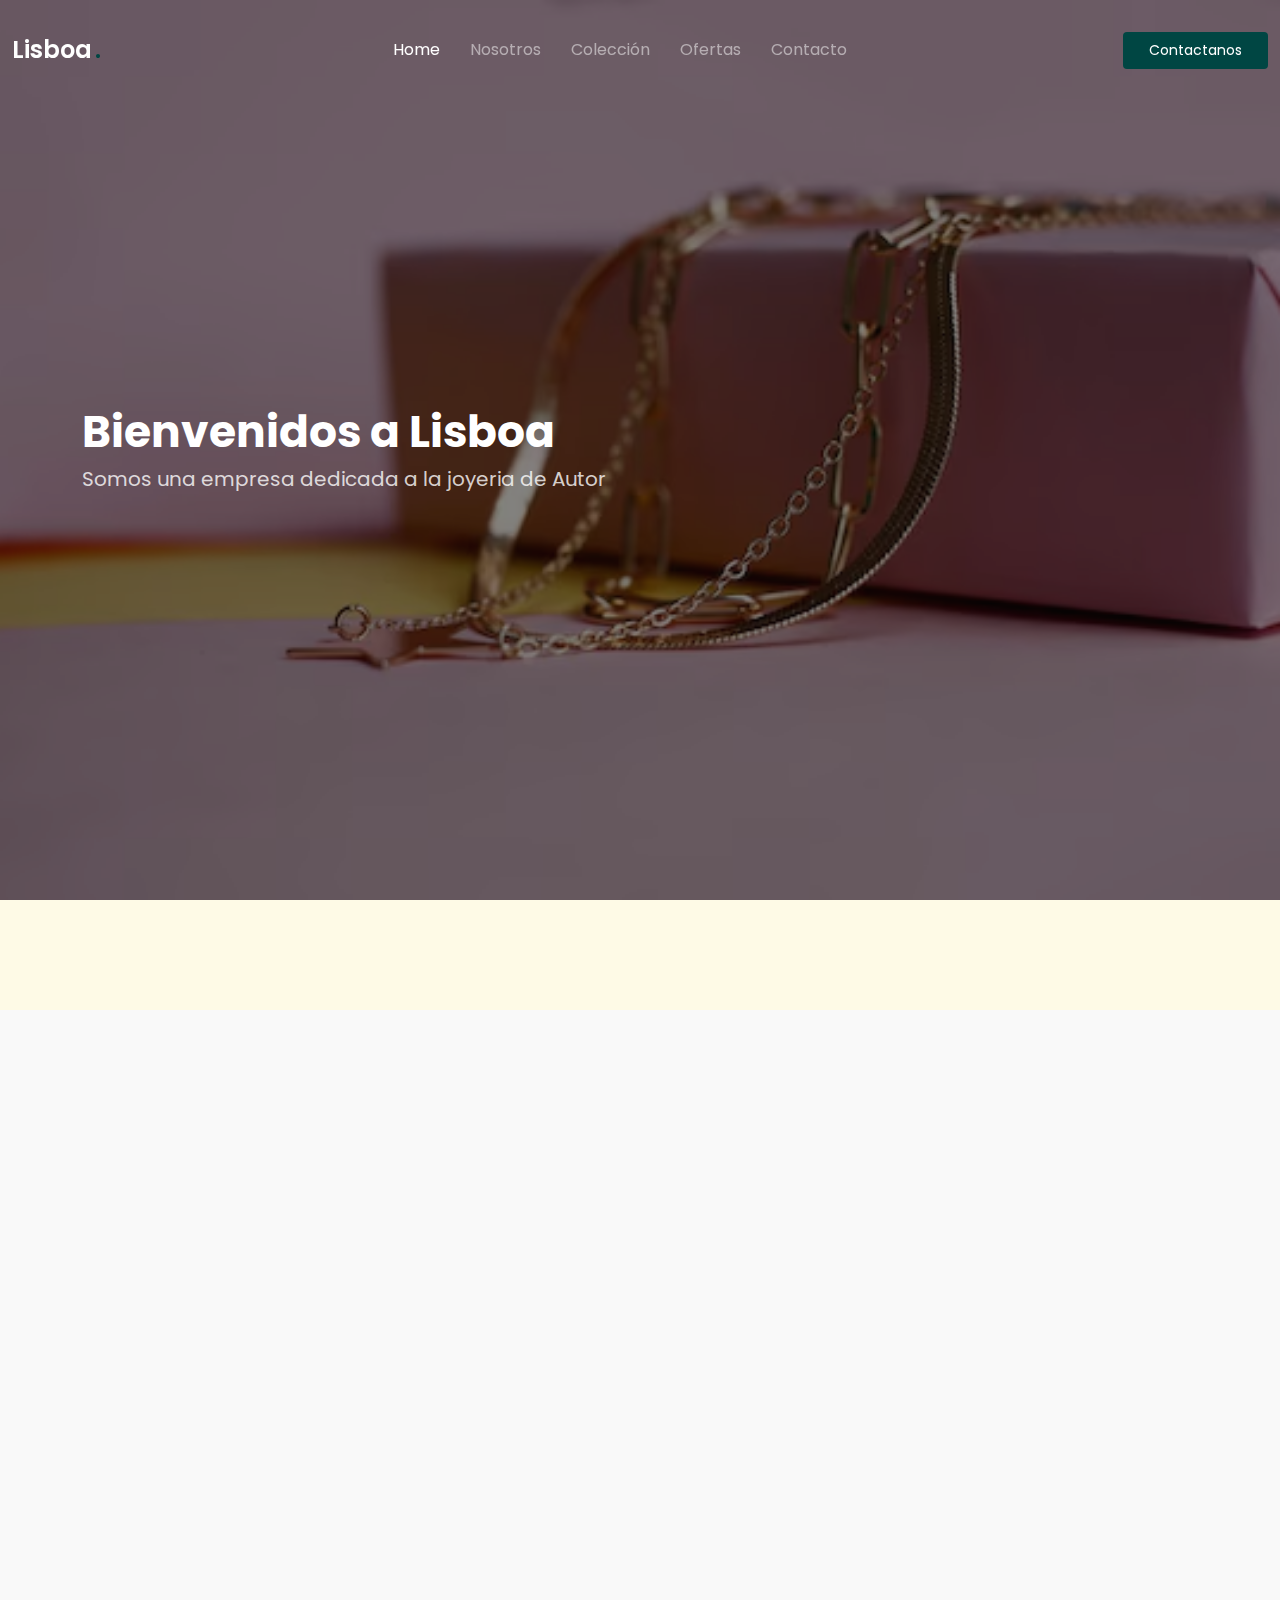
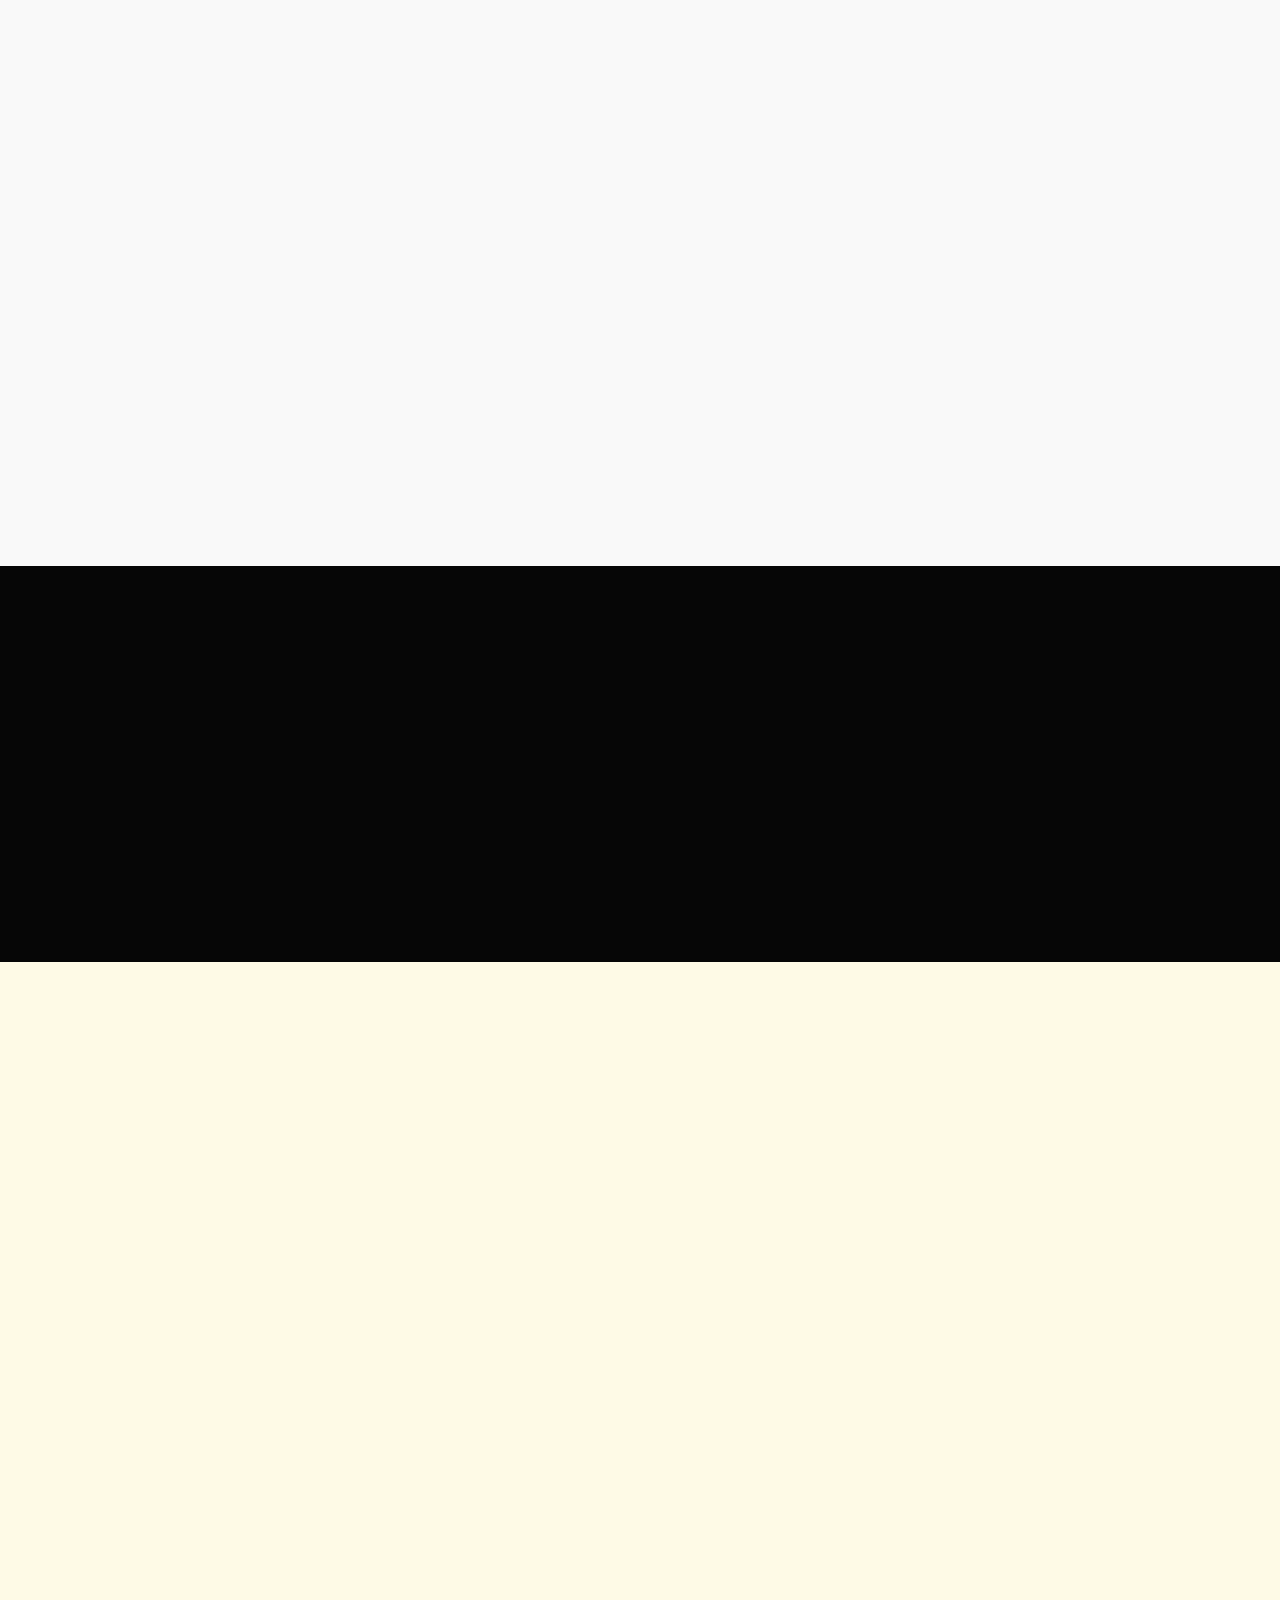
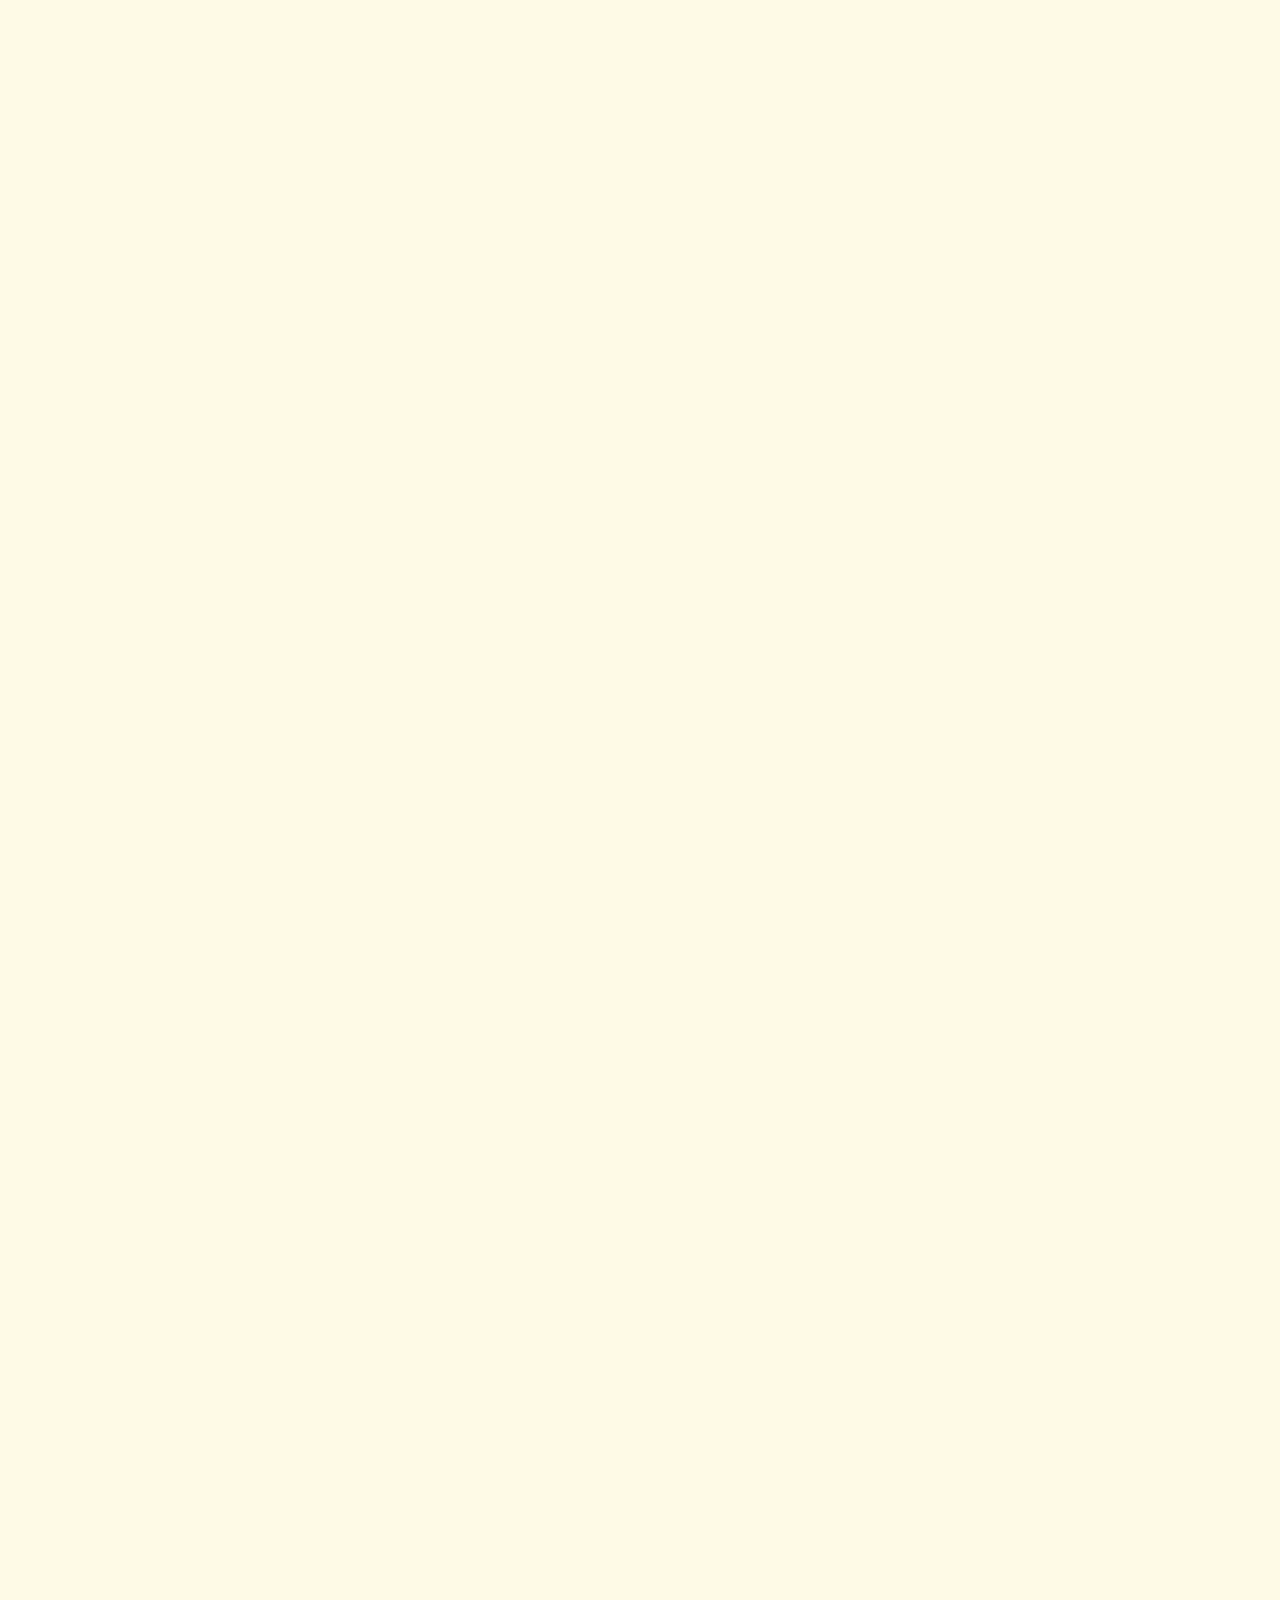
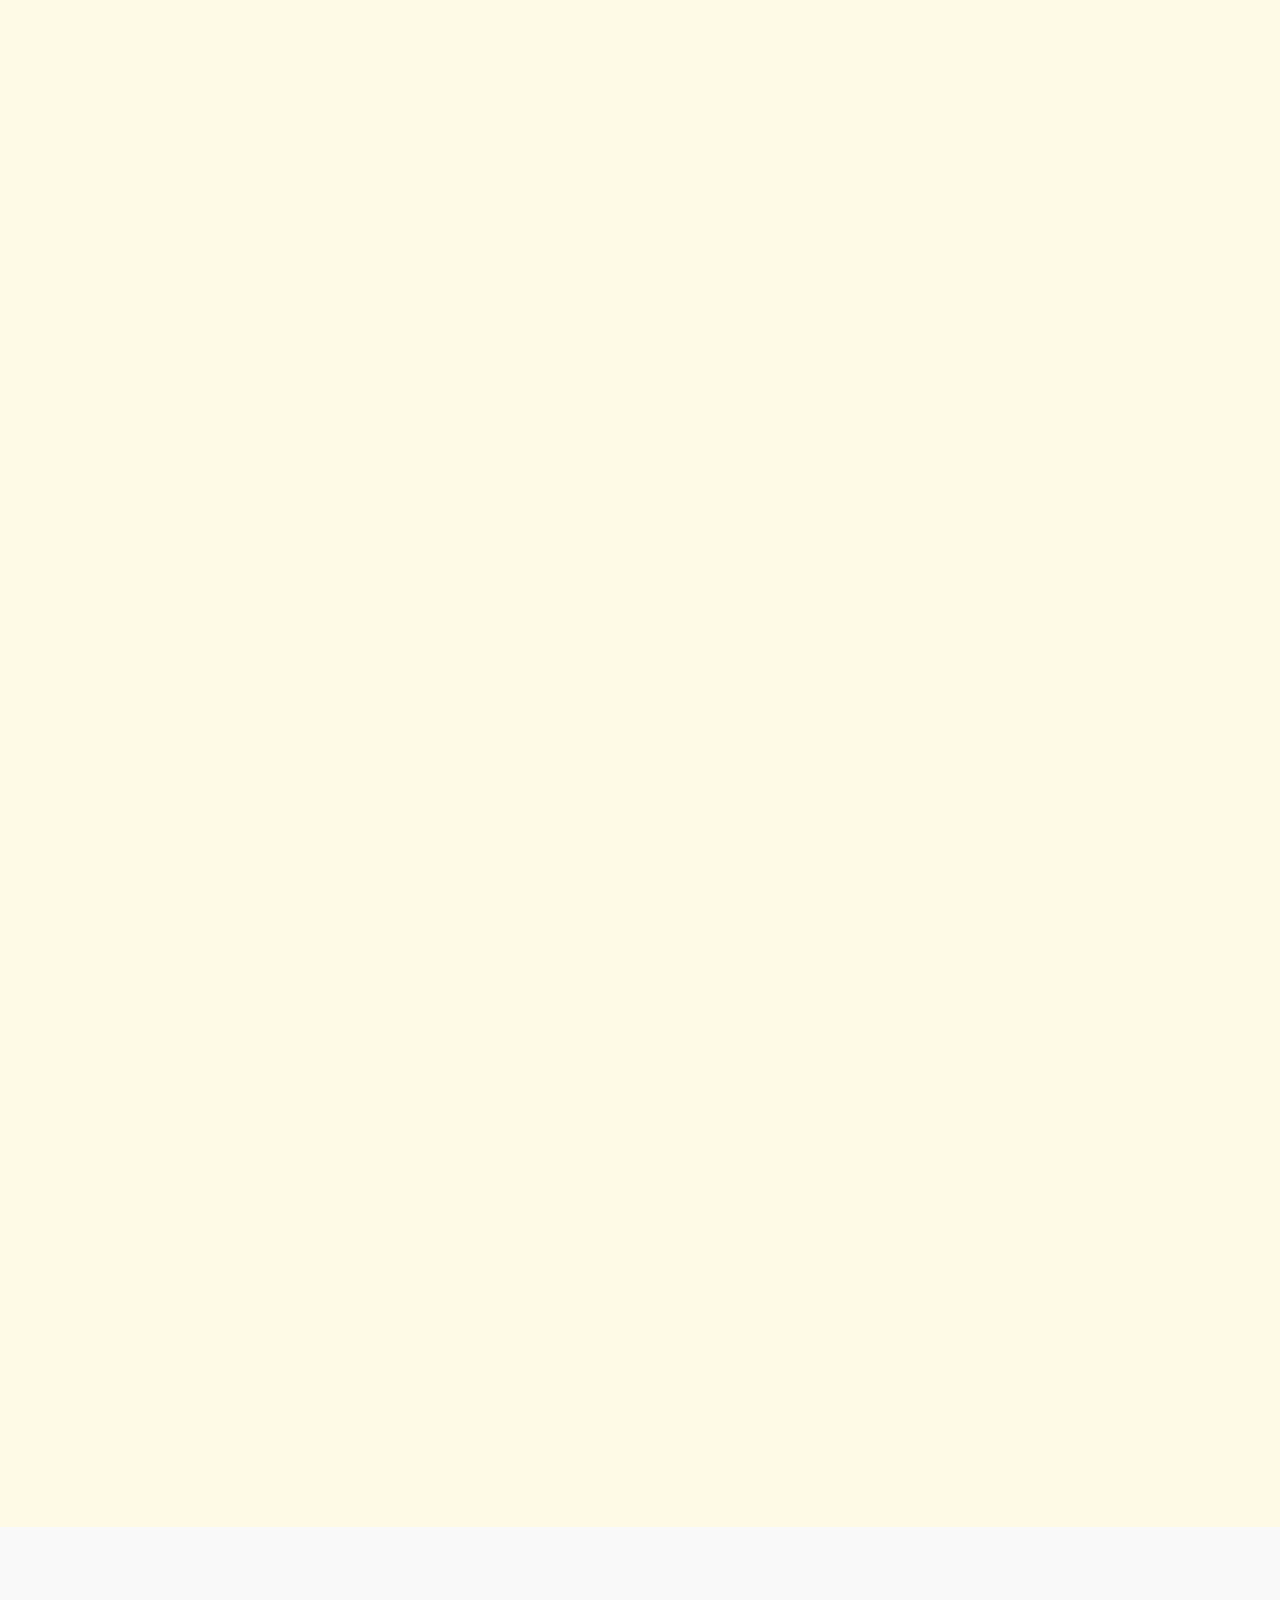
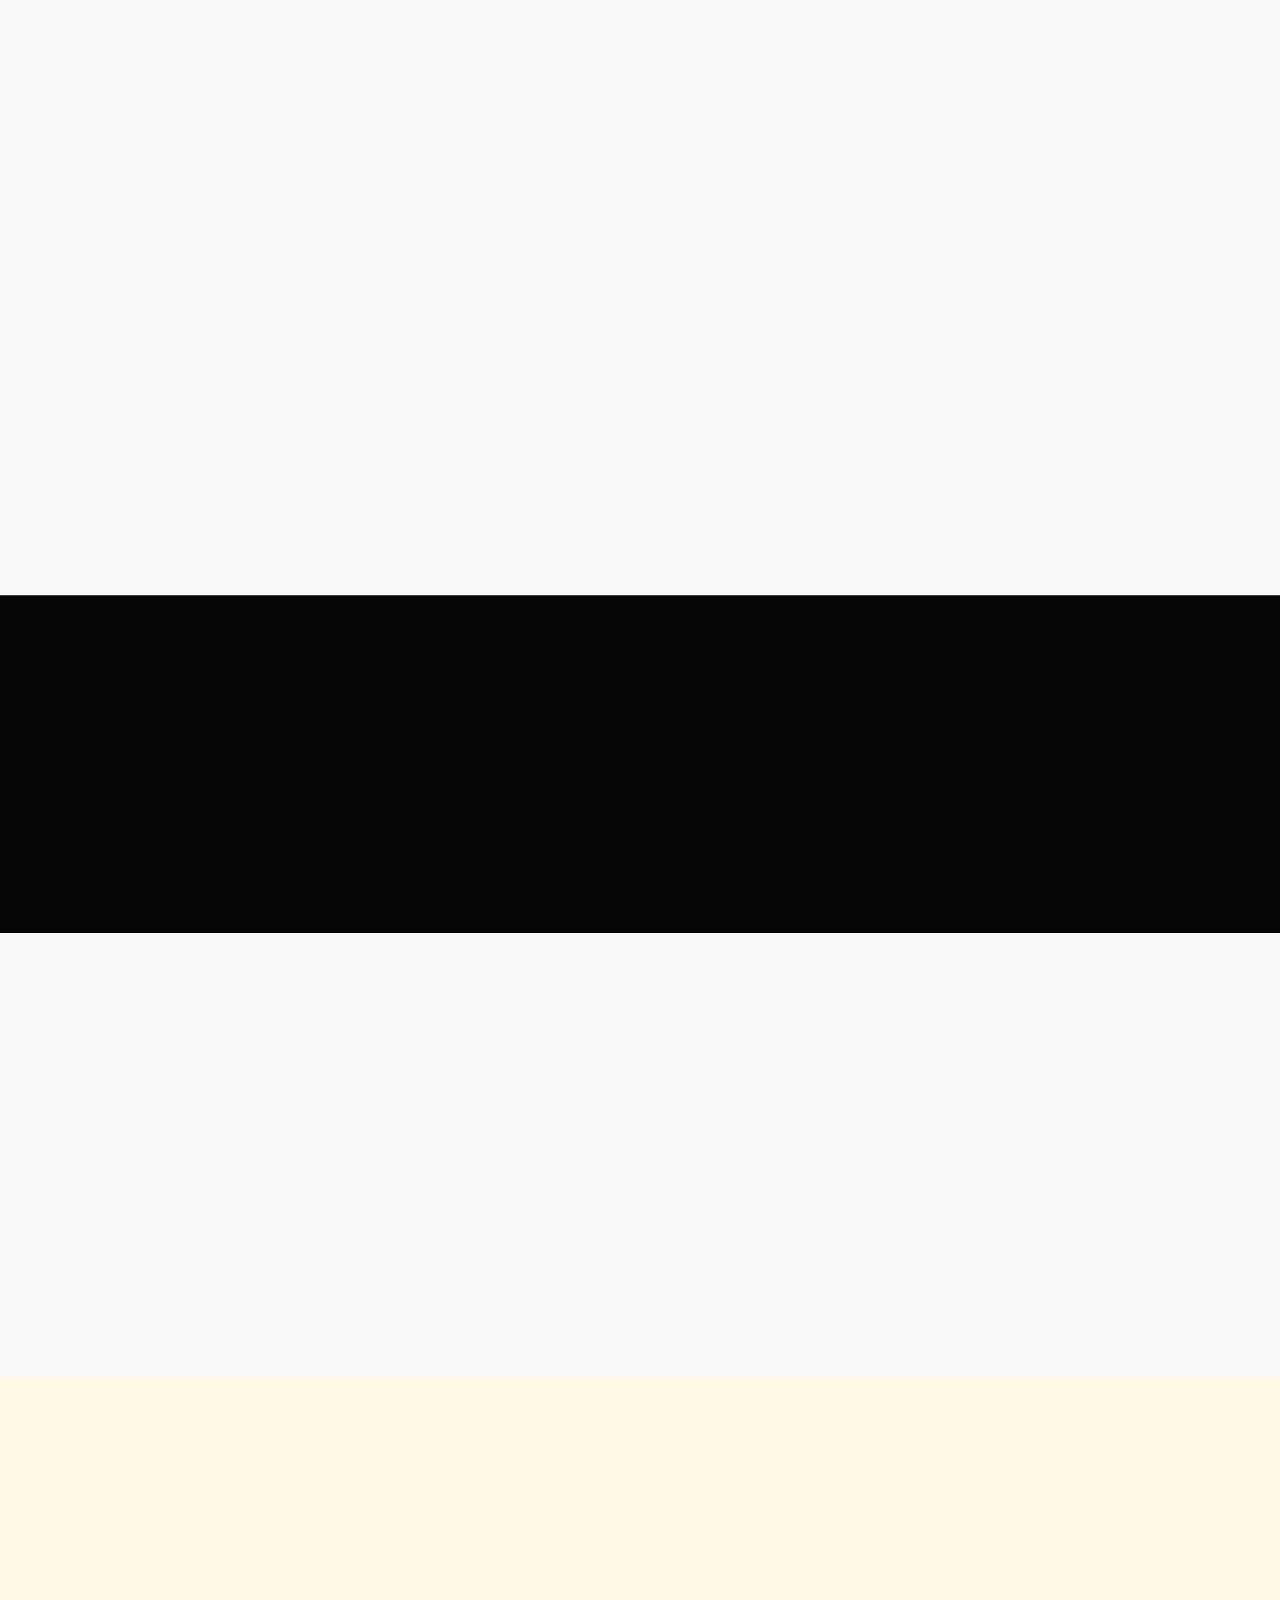
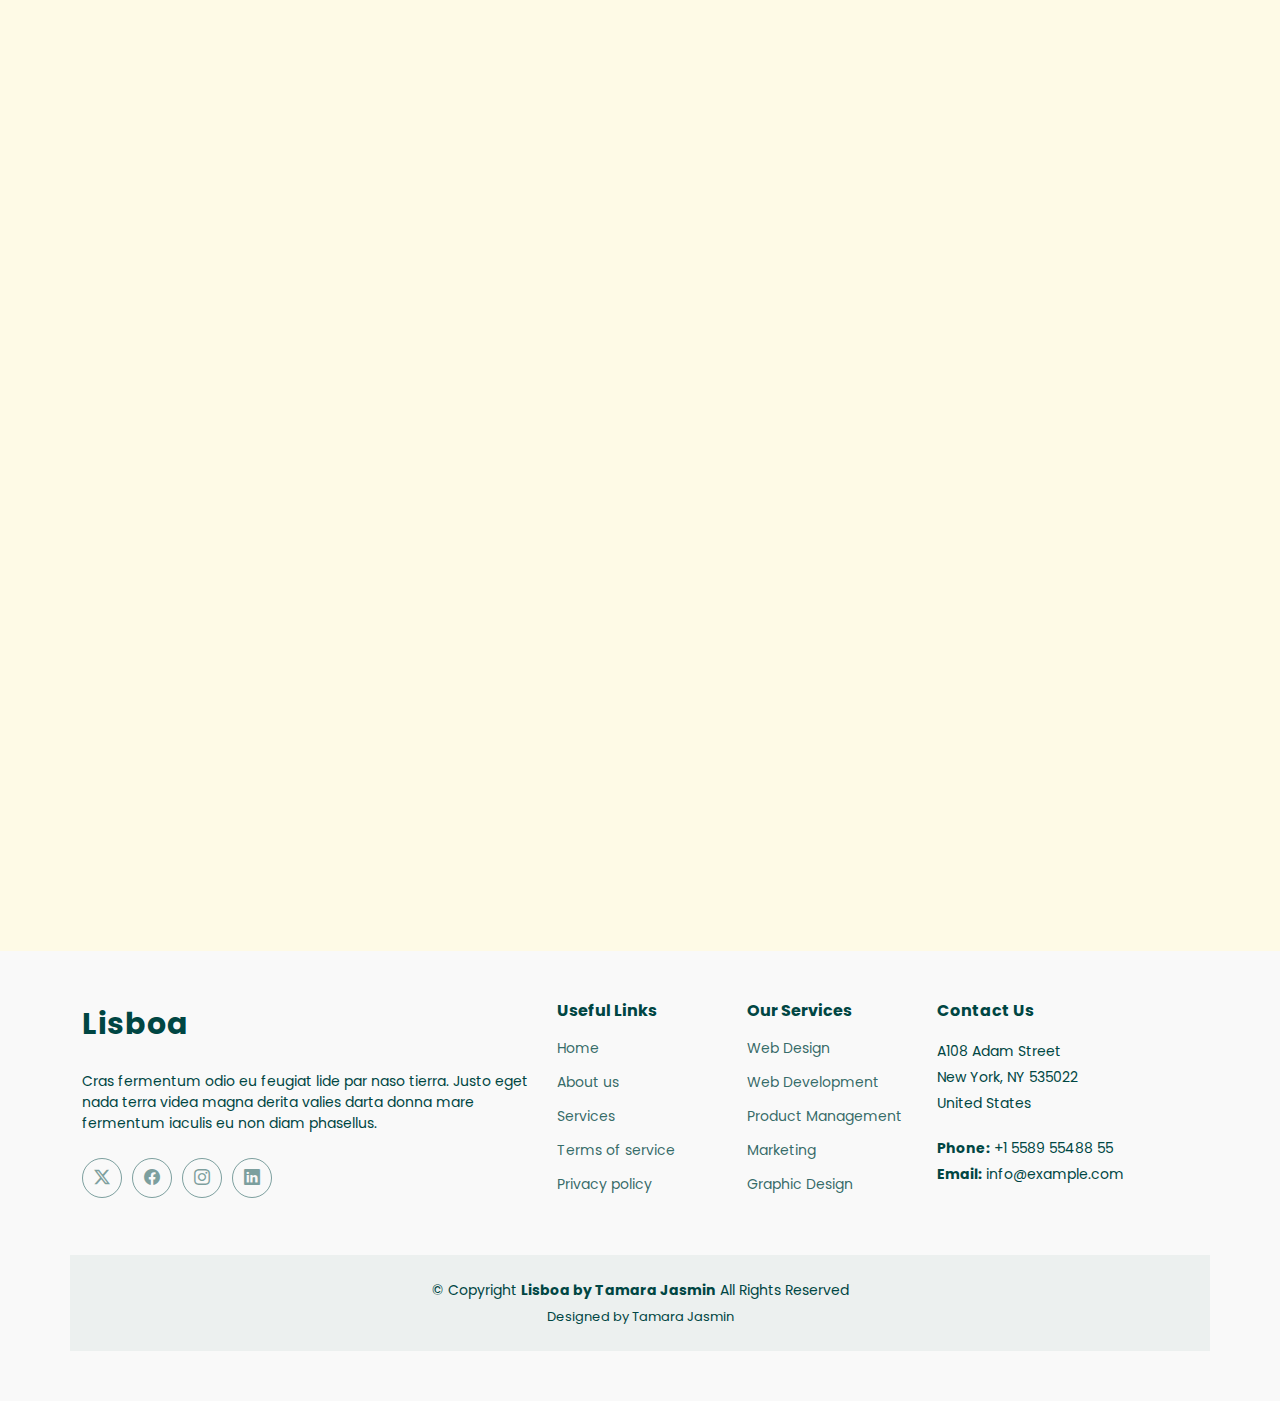
==== commit ae793e70: "Update index.html" ====
--- a/index.html
+++ b/index.html
@@ -9,7 +9,7 @@
   <meta name="keywords" content="">
 
   <!-- Favicons -->
-  <link href="../assets/img/favicon.png" rel="icon">
+  <link href="./assets/img/favicon.png" rel="icon">
   <link href="../assets/img/apple-touch-icon.png" rel="apple-touch-icon">
 
   <!-- Fonts -->
@@ -21,22 +21,16 @@
     href="https://fonts.googleapis.com/css2?family=Poppins:ital,wght@0,100;0,200;0,300;0,400;0,500;0,600;0,700;0,800;0,900;1,100;1,200;1,300;1,400;1,500;1,600;1,700;1,800;1,900&display=swap"
     rel="stylesheet">
   <!-- Vendor CSS Files -->
-  <link href="../assets/vendor/bootstrap/css/bootstrap.min.css" rel="stylesheet">
-  <link href="../assets/vendor/bootstrap-icons/bootstrap-icons.css" rel="stylesheet">
-  <link href="../assets/vendor/aos/aos.css" rel="stylesheet">
-  <link href="../assets/vendor/glightbox/css/glightbox.min.css" rel="stylesheet">
-  <link href="../assets/vendor/swiper/swiper-bundle.min.css" rel="stylesheet">
+  <link href="./assets/vendor/bootstrap/css/bootstrap.min.css" rel="stylesheet">
+  <link href="./assets/vendor/bootstrap-icons/bootstrap-icons.css" rel="stylesheet">
+  <link href="./assets/vendor/aos/aos.css" rel="stylesheet">
+  <link href="./assets/vendor/glightbox/css/glightbox.min.css" rel="stylesheet">
+  <link href="./assets/vendor/swiper/swiper-bundle.min.css" rel="stylesheet">
 
   <!-- Main CSS File -->
-  <link href="../assets/css/main.css" rel="stylesheet">
-
-  <!-- =======================================================
-  * Template Name: Append
-  * Template URL: https://bootstrapmade.com/append-bootstrap-website-template/
-  * Updated: Aug 07 2024 with Bootstrap v5.3.3
-  * Author: BootstrapMade.com
-  * License: https://bootstrapmade.com/license/
-  ======================================================== -->
+  <link href="./assets/css/main.css" rel="stylesheet">
+
+ 
 </head>
 
 <body class="index-page">
@@ -71,7 +65,7 @@
     <!-- Hero Section -->
     <section id="hero" class="hero section dark-background">
 
-      <img src="../assets/img/hero-bg.jpg" alt="" data-aos="fade-in">
+      <img src="./assets/img/hero-bg.jpg" alt="" data-aos="fade-in">
 
       <div class="container">
         <div class="row">
@@ -141,7 +135,7 @@
               <div class="col-md-6" data-aos="fade-up" data-aos-delay="200">
                 <div class="icon-box">
                   <img class="img-fluid"
-                    src="../assets/img/masonry-portfolio/portrait-beaute-jeune-femme_23-2149400959.jpg" alt="">
+                    src="./assets/img/masonry-portfolio/portrait-beaute-jeune-femme_23-2149400959.jpg" alt="">
                   <h3>Aros</h3>
                 </div>
               </div> <!-- End Icon Box -->
@@ -149,7 +143,7 @@
               <div class="col-md-6" data-aos="fade-up" data-aos-delay="300">
                 <div class="icon-box">
                   <img class="img-fluid"
-                    src="../assets/img/masonry-portfolio/anneaux-or-elegants-empiles-surface-pierre-naturelle-sous-chaude-lumiere-du-soleil_1056576-1474.avif"
+                    src="./assets/img/masonry-portfolio/anneaux-or-elegants-empiles-surface-pierre-naturelle-sous-chaude-lumiere-du-soleil_1056576-1474.avif"
                     alt="">
                   <h3>Anillos</h3>
                 </div>
@@ -157,14 +151,14 @@
 
               <div class="col-md-6" data-aos="fade-up" data-aos-delay="400">
                 <div class="icon-box">
-                  <img class="img-fluid" src="../assets/img/masonry-portfolio/presentoir-chaine-or-brillant-elegant_23-2149635291.jpg" alt="">
+                  <img class="img-fluid" src="./assets/img/masonry-portfolio/presentoir-chaine-or-brillant-elegant_23-2149635291.jpg" alt="">
                   <h3>Collares</h3>
                 </div>
               </div> <!-- End Icon Box -->
 
               <div class="col-md-6" data-aos="fade-up" data-aos-delay="500">
                 <div class="icon-box">
-                  <img class="img-fluid" src="../assets/img/masonry-portfolio/vue-dessus-arrangement-chaines-plantes-or_23-2149836472.jpg" alt="">
+                  <img class="img-fluid" src="./assets/img/masonry-portfolio/vue-dessus-arrangement-chaines-plantes-or_23-2149836472.jpg" alt="">
                   <h3>Pulseras</h3>
                 </div>
               </div> <!-- End Icon Box -->
@@ -180,7 +174,7 @@
     <!-- Stats Section -->
     <section id="stats" class="stats section dark-background">
 
-      <img src="../assets/img/stats-bg.jpg" alt="" data-aos="fade-in">
+      <img src="./assets/img/stats-bg.jpg" alt="" data-aos="fade-in">
 
       <div class="container position-relative" data-aos="fade-up" data-aos-delay="100">
 
@@ -334,11 +328,11 @@
           <div class="row gy-4 isotope-container" data-aos="fade-up" data-aos-delay="200">
 
             <div class="col-lg-4 col-md-6 portfolio-item isotope-item filter-app">
-              <img src="../assets/img/masonry-portfolio/masonry-portfolio-1.jpg" class="img-fluid" alt="">
+              <img src="./assets/img/masonry-portfolio/masonry-portfolio-1.jpg" class="img-fluid" alt="">
               <div class="portfolio-info">
                 <h4>App 1</h4>
                 <p>Lorem ipsum, dolor sit</p>
-                <a href="../assets/img/masonry-portfolio/masonry-portfolio-1.jpg" title="App 1"
+                <a href="./assets/img/masonry-portfolio/masonry-portfolio-1.jpg" title="App 1"
                   data-gallery="portfolio-gallery-app" class="glightbox preview-link"><i class="bi bi-zoom-in"></i></a>
                 <a href="portfolio-details.html" title="More Details" class="details-link"><i
                     class="bi bi-link-45deg"></i></a>
@@ -346,11 +340,11 @@
             </div><!-- End Portfolio Item -->
 
             <div class="col-lg-4 col-md-6 portfolio-item isotope-item filter-product">
-              <img src="../assets/img/masonry-portfolio/masonry-portfolio-2.jpg" class="img-fluid" alt="">
+              <img src="./assets/img/masonry-portfolio/masonry-portfolio-2.jpg" class="img-fluid" alt="">
               <div class="portfolio-info">
                 <h4>Product 1</h4>
                 <p>Lorem ipsum, dolor sit</p>
-                <a href="../assets/img/masonry-portfolio/masonry-portfolio-2.jpg" title="Product 1"
+                <a href="./assets/img/masonry-portfolio/masonry-portfolio-2.jpg" title="Product 1"
                   data-gallery="portfolio-gallery-product" class="glightbox preview-link"><i
                     class="bi bi-zoom-in"></i></a>
                 <a href="portfolio-details.html" title="More Details" class="details-link"><i
@@ -359,11 +353,11 @@
             </div><!-- End Portfolio Item -->
 
             <div class="col-lg-4 col-md-6 portfolio-item isotope-item filter-branding">
-              <img src="../assets/img/masonry-portfolio/masonry-portfolio-3.jpg" class="img-fluid" alt="">
+              <img src="./assets/img/masonry-portfolio/masonry-portfolio-3.jpg" class="img-fluid" alt="">
               <div class="portfolio-info">
                 <h4>Branding 1</h4>
                 <p>Lorem ipsum, dolor sit</p>
-                <a href="../assets/img/masonry-portfolio/masonry-portfolio-3.jpg" title="Branding 1"
+                <a href="./assets/img/masonry-portfolio/masonry-portfolio-3.jpg" title="Branding 1"
                   data-gallery="portfolio-gallery-branding" class="glightbox preview-link"><i
                     class="bi bi-zoom-in"></i></a>
                 <a href="portfolio-details.html" title="More Details" class="details-link"><i
@@ -372,11 +366,11 @@
             </div><!-- End Portfolio Item -->
 
             <div class="col-lg-4 col-md-6 portfolio-item isotope-item filter-app">
-              <img src="../assets/img/masonry-portfolio/masonry-portfolio-4.jpg" class="img-fluid" alt="">
+              <img src="./assets/img/masonry-portfolio/masonry-portfolio-4.jpg" class="img-fluid" alt="">
               <div class="portfolio-info">
                 <h4>App 2</h4>
                 <p>Lorem ipsum, dolor sit</p>
-                <a href="../assets/img/masonry-portfolio/masonry-portfolio-4.jpg" title="App 2"
+                <a href="./assets/img/masonry-portfolio/masonry-portfolio-4.jpg" title="App 2"
                   data-gallery="portfolio-gallery-app" class="glightbox preview-link"><i class="bi bi-zoom-in"></i></a>
                 <a href="portfolio-details.html" title="More Details" class="details-link"><i
                     class="bi bi-link-45deg"></i></a>
@@ -384,11 +378,11 @@
             </div><!-- End Portfolio Item -->
 
             <div class="col-lg-4 col-md-6 portfolio-item isotope-item filter-product">
-              <img src="../assets/img/masonry-portfolio/masonry-portfolio-5.jpg" class="img-fluid" alt="">
+              <img src="./assets/img/masonry-portfolio/masonry-portfolio-5.jpg" class="img-fluid" alt="">
               <div class="portfolio-info">
                 <h4>Product 2</h4>
                 <p>Lorem ipsum, dolor sit</p>
-                <a href="../assets/img/masonry-portfolio/masonry-portfolio-5.jpg" title="Product 2"
+                <a href="./assets/img/masonry-portfolio/masonry-portfolio-5.jpg" title="Product 2"
                   data-gallery="portfolio-gallery-product" class="glightbox preview-link"><i
                     class="bi bi-zoom-in"></i></a>
                 <a href="portfolio-details.html" title="More Details" class="details-link"><i
@@ -397,11 +391,11 @@
             </div><!-- End Portfolio Item -->
 
             <div class="col-lg-4 col-md-6 portfolio-item isotope-item filter-branding">
-              <img src="../assets/img/masonry-portfolio/masonry-portfolio-6.jpg" class="img-fluid" alt="">
+              <img src="./assets/img/masonry-portfolio/masonry-portfolio-6.jpg" class="img-fluid" alt="">
               <div class="portfolio-info">
                 <h4>Branding 2</h4>
                 <p>Lorem ipsum, dolor sit</p>
-                <a href="../assets/img/masonry-portfolio/masonry-portfolio-6.jpg" title="Branding 2"
+                <a href="./assets/img/masonry-portfolio/masonry-portfolio-6.jpg" title="Branding 2"
                   data-gallery="portfolio-gallery-branding" class="glightbox preview-link"><i
                     class="bi bi-zoom-in"></i></a>
                 <a href="portfolio-details.html" title="More Details" class="details-link"><i
@@ -410,11 +404,11 @@
             </div><!-- End Portfolio Item -->
 
             <div class="col-lg-4 col-md-6 portfolio-item isotope-item filter-app">
-              <img src="../assets/img/masonry-portfolio/masonry-portfolio-7.jpg" class="img-fluid" alt="">
+              <img src="./assets/img/masonry-portfolio/masonry-portfolio-7.jpg" class="img-fluid" alt="">
               <div class="portfolio-info">
                 <h4>App 3</h4>
                 <p>Lorem ipsum, dolor sit</p>
-                <a href="../assets/img/masonry-portfolio/masonry-portfolio-7.jpg" title="App 3"
+                <a href="./assets/img/masonry-portfolio/masonry-portfolio-7.jpg" title="App 3"
                   data-gallery="portfolio-gallery-app" class="glightbox preview-link"><i class="bi bi-zoom-in"></i></a>
                 <a href="portfolio-details.html" title="More Details" class="details-link"><i
                     class="bi bi-link-45deg"></i></a>
@@ -422,11 +416,11 @@
             </div><!-- End Portfolio Item -->
 
             <div class="col-lg-4 col-md-6 portfolio-item isotope-item filter-product">
-              <img src="../assets/img/masonry-portfolio/masonry-portfolio-8.jpg" class="img-fluid" alt="">
+              <img src="./assets/img/masonry-portfolio/masonry-portfolio-8.jpg" class="img-fluid" alt="">
               <div class="portfolio-info">
                 <h4>Product 3</h4>
                 <p>Lorem ipsum, dolor sit</p>
-                <a href="../assets/img/masonry-portfolio/masonry-portfolio-8.jpg" title="Product 3"
+                <a href="./assets/img/masonry-portfolio/masonry-portfolio-8.jpg" title="Product 3"
                   data-gallery="portfolio-gallery-product" class="glightbox preview-link"><i
                     class="bi bi-zoom-in"></i></a>
                 <a href="portfolio-details.html" title="More Details" class="details-link"><i
@@ -435,11 +429,11 @@
             </div><!-- End Portfolio Item -->
 
             <div class="col-lg-4 col-md-6 portfolio-item isotope-item filter-branding">
-              <img src="../assets/img/masonry-portfolio/masonry-portfolio-9.jpg" class="img-fluid" alt="">
+              <img src="./assets/img/masonry-portfolio/masonry-portfolio-9.jpg" class="img-fluid" alt="">
               <div class="portfolio-info">
                 <h4>Branding 3</h4>
                 <p>Lorem ipsum, dolor sit</p>
-                <a href="../assets/img/masonry-portfolio/masonry-portfolio-9.jpg" title="Branding 2"
+                <a href="./assets/img/masonry-portfolio/masonry-portfolio-9.jpg" title="Branding 2"
                   data-gallery="portfolio-gallery-branding" class="glightbox preview-link"><i
                     class="bi bi-zoom-in"></i></a>
                 <a href="portfolio-details.html" title="More Details" class="details-link"><i
@@ -1127,7 +1121,7 @@
       <div class="row gy-4">
         <div class="col-lg-5 col-md-12 footer-about">
           <a href="index.html" class="logo d-flex align-items-center">
-            <span class="sitename">Append</span>
+            <span class="sitename">Lisboa</span>
           </a>
           <p>Cras fermentum odio eu feugiat lide par naso tierra. Justo eget nada terra videa magna derita valies darta
             donna mare fermentum iaculis eu non diam phasellus.</p>
@@ -1174,13 +1168,10 @@
     </div>
 
     <div class="container copyright text-center mt-4">
-      <p>© <span>Copyright</span> <strong class="sitename">Append</strong> <span>All Rights Reserved</span></p>
+      <p>© <span>Copyright</span> <strong class="sitename">Lisboa by Tamara Jasmin</strong> <span>All Rights Reserved</span></p>
       <div class="credits">
-        <!-- All the links in the footer should remain intact. -->
-        <!-- You can delete the links only if you've purchased the pro version. -->
-        <!-- Licensing information: https://bootstrapmade.com/license/ -->
-        <!-- Purchase the pro version with working PHP/AJAX contact form: [buy-url] -->
-        Designed by <a href="https://bootstrapmade.com/">BootstrapMade</a>
+       
+        Designed by Tamara Jasmin
       </div>
     </div>
 
@@ -1194,17 +1185,17 @@
   <div id="preloader"></div>
 
   <!-- Vendor JS Files -->
-  <script src="../assets/vendor/bootstrap/js/bootstrap.bundle.min.js"></script>
-  <script src="../assets/vendor/php-email-form/validate.js"></script>
-  <script src="../assets/vendor/aos/aos.js"></script>
-  <script src="../assets/vendor/glightbox/js/glightbox.min.js"></script>
-  <script src="../assets/vendor/purecounter/purecounter_vanilla.js"></script>
-  <script src="../assets/vendor/imagesloaded/imagesloaded.pkgd.min.js"></script>
-  <script src="../assets/vendor/isotope-layout/isotope.pkgd.min.js"></script>
-  <script src="../assets/vendor/swiper/swiper-bundle.min.js"></script>
+  <script src="./assets/vendor/bootstrap/js/bootstrap.bundle.min.js"></script>
+  <script src="./assets/vendor/php-email-form/validate.js"></script>
+  <script src="./assets/vendor/aos/aos.js"></script>
+  <script src="./assets/vendor/glightbox/js/glightbox.min.js"></script>
+  <script src="./assets/vendor/purecounter/purecounter_vanilla.js"></script>
+  <script src="./assets/vendor/imagesloaded/imagesloaded.pkgd.min.js"></script>
+  <script src="./assets/vendor/isotope-layout/isotope.pkgd.min.js"></script>
+  <script src="./assets/vendor/swiper/swiper-bundle.min.js"></script>
 
   <!-- Main JS File -->
-  <script src="../assets/js/main.js"></script>
+  <script src="./assets/js/main.js"></script>
 
 </body>
 
